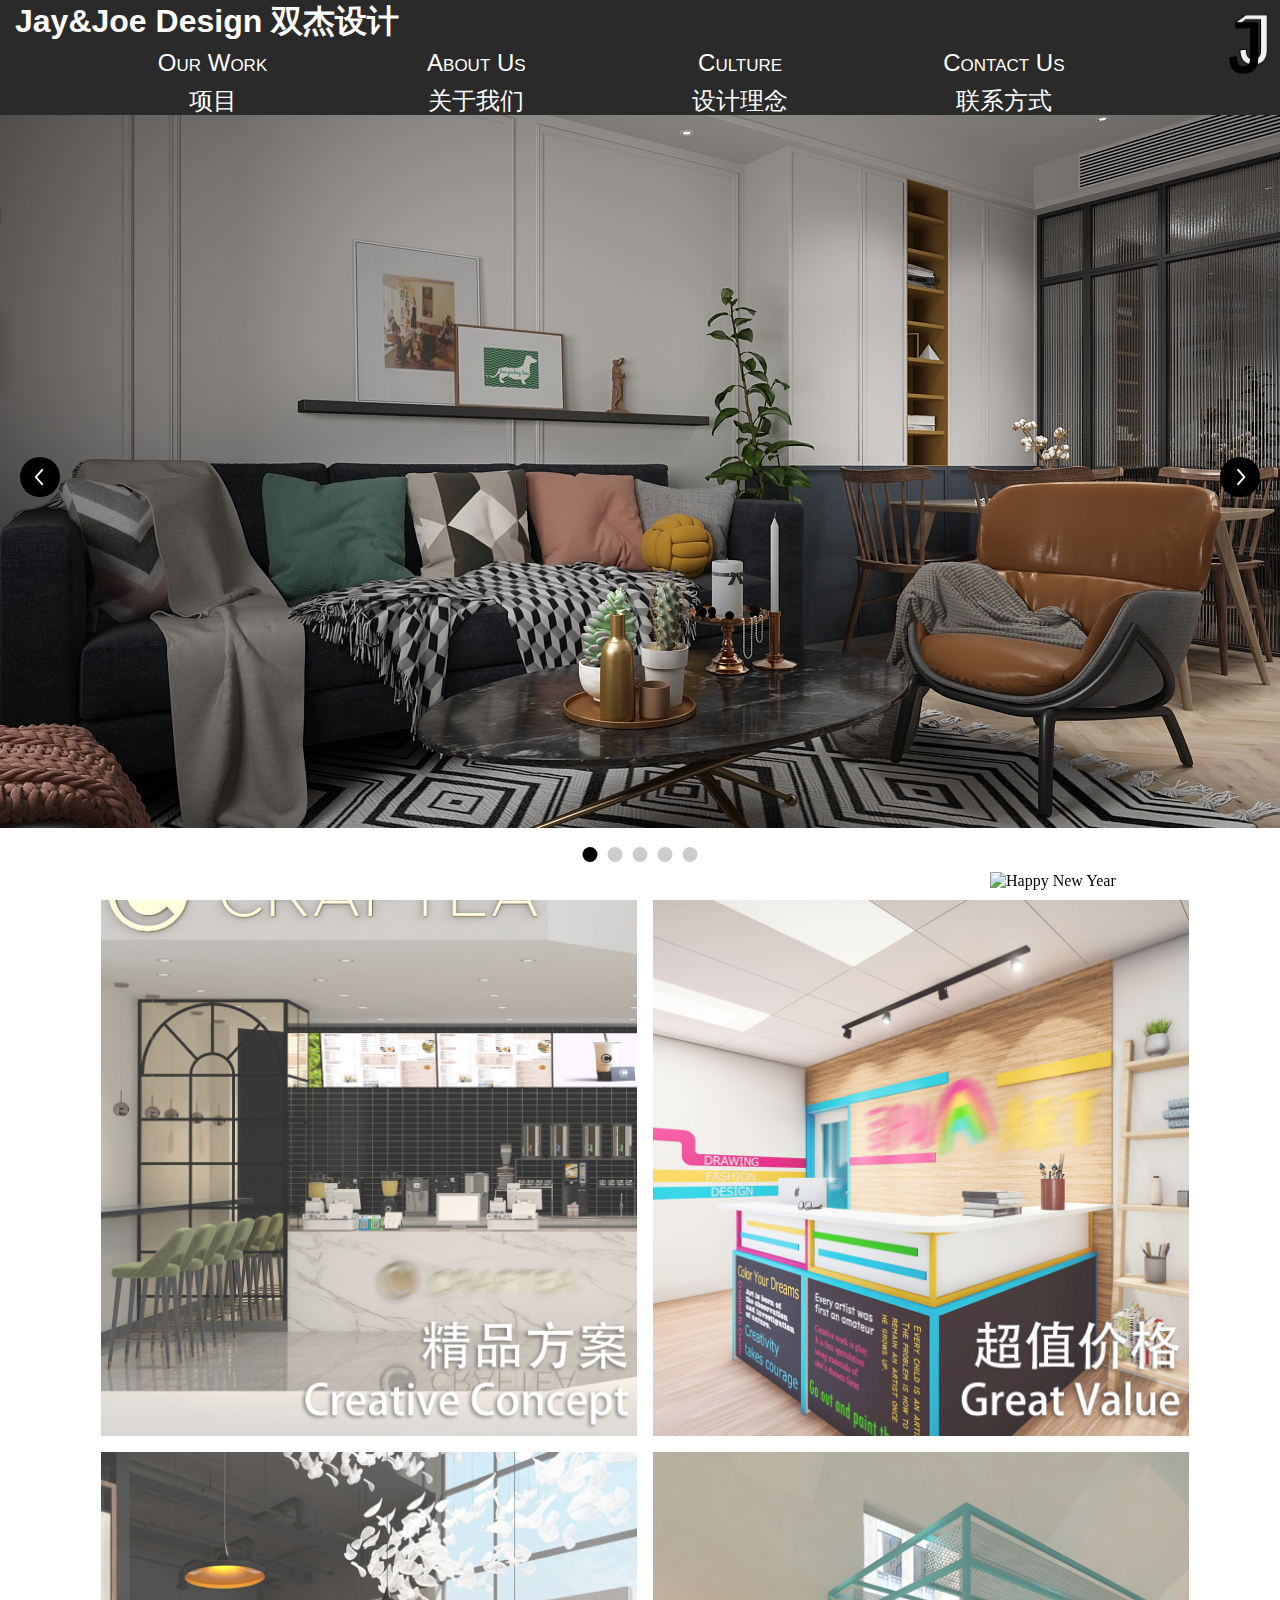
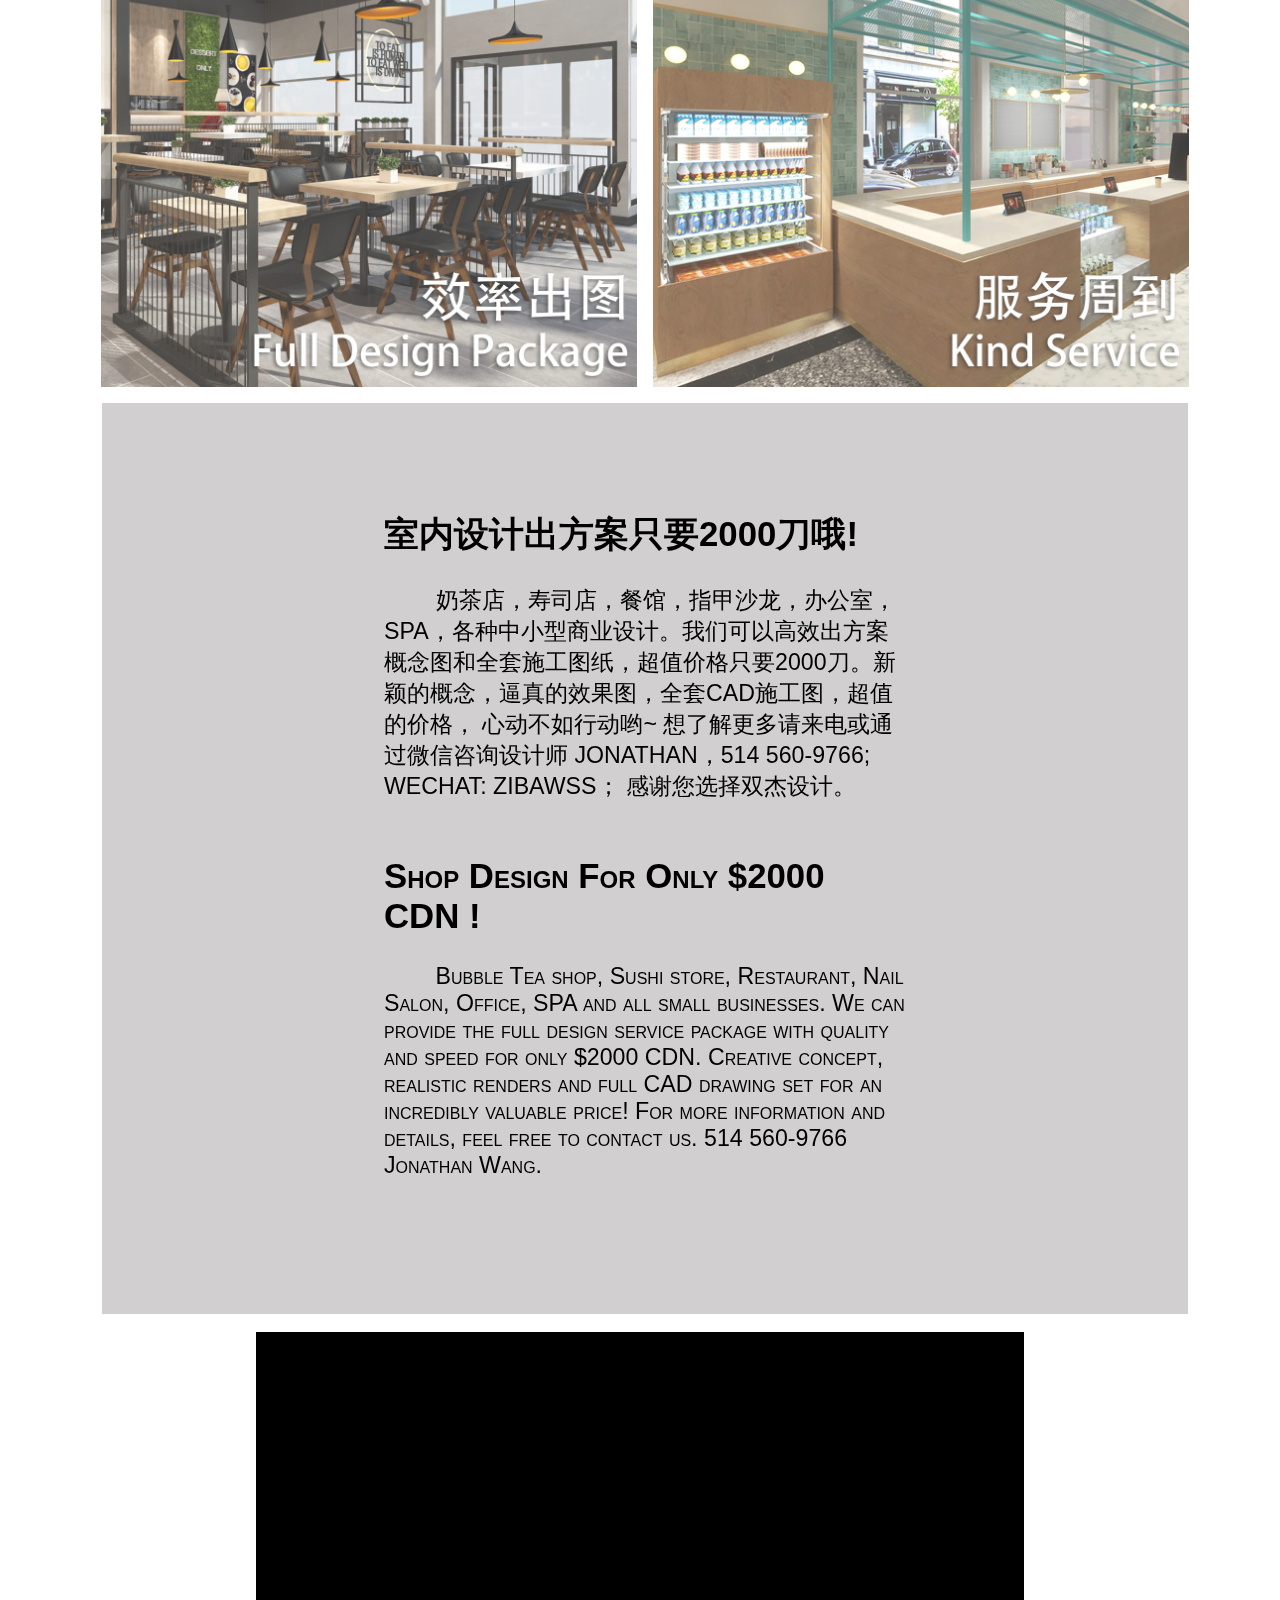
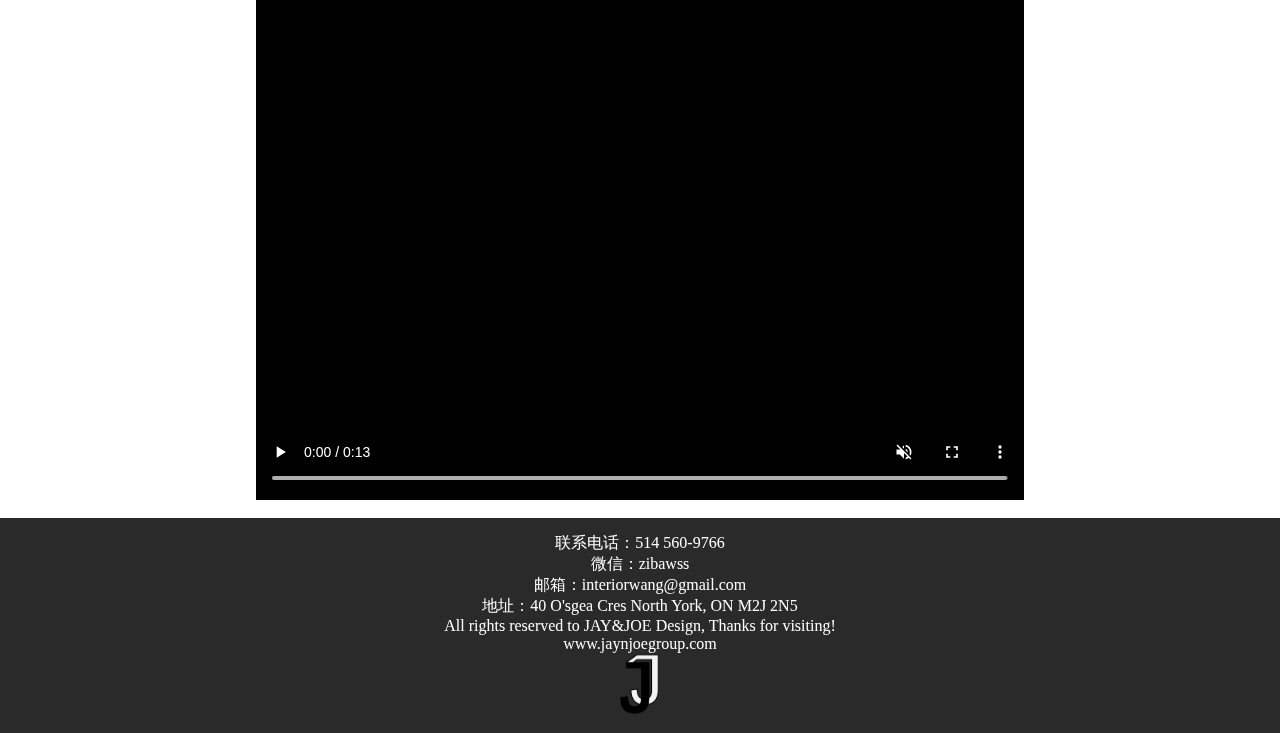
==== index.html @ b506381d "Update index.html" ====
<!DOCTYPE html>
<html lang="zh">
  <head>
       <meta charset="utf-8">
  <title>Jay&Joe Design</title>
  <link rel="icon" type="img/png" href="support/img/JJLogo.png">
  <link rel="stylesheet" href="support/css/jayjoestylesheet.css">
  <!-- Jonathan New Year Style -->
  <style>
    .absolute{
      position: fixed;
      bottom: 2px;
      right: 2px;
      width: 100px;
      z-index: +1;
      
    }
    @media only screen and (min-width: 760px) {
        .absolute{
        position: fixed;
        bottom: 5px;
        right: 5px;
        width: 160px;
        z-index: +1;
      }
    }
    @media only screen and (min-width: 1000px) {
        .absolute{
        position: fixed;
        bottom: 10px;
        right: 10px;
        width: 280px;
        z-index: +1;
      }
    }
    </style>
  </head>
	<body>
			<header>  
					<figure>
							<img src = "support/img/JJLogo.png"  id="logo" width = "40px" alt = "Jay&Joe Logo">
						  </figure>
				<h1>Jay&Joe Design 双杰设计</h1>
				<nav>
						<ul>
								<li><a href="ourwork.html" target="_blank">Our Work<br/>项目</a>
									<ul>
									<li><a href="ourwork.html" target="_blank">项目展示</a></li>
									<li><a href="360Display.html" target="_blank">360展示</a></li>
							   </ul>
							   </li>
						  <li><a href="aboutus.html" >About Us<br/>关于我们</a></li>
						  <li><a href="culture.html">Culture<br/>设计理念</a></li>
						  <li><a href="contactus.html">Contact Us<br/>联系方式</a></li>
						</ul>
					  </nav>
				</header>
        </br>
            <!-- Happy New Year -->
    <img src = "support/img/HappyNewYear.gif" class="absolute " alt = "Happy New Year">  
        <div class="gap">
        </br></br></br>
    </div>
		<div class="pb-carouselWarp demo1">
		</br></br>
			<ul class="pb-carousel">
				<li class="pb-this"><img src="support/img/1.jpg" height= 1080px alt="" /></li>
				<li><img src="support/img/2.jpg" height= 1080px alt=""/></li>
				<li><img src="support/img/3.jpg" height= 1080px alt=""/></li>
				<li><img src="support/img/4.jpg" height= 1080px alt=""/></li>
				<li><img src="support/img/5.jpg" height= 1080px alt=""/></li>
				<li><img src="support/img/6.jpg" height= 1080px alt=""/></li>
			</ul>
			<ul class="pb-carousel-ind">
				<li class="pb-this"></li>
				<li></li>
				<li></li>
				<li></li>
				<li></li>
			</ul>
			<button class="pb-arrow pb-arrow-prev"></button>
			<button class="pb-arrow pb-arrow-next" id="aa"></button>
		</div>

	<script src="support/js/jquery.min.js" type="text/javascript" charset="utf-8"></script>
	<script src="support/js/carousel.min.js" type="text/javascript" charset="utf-8"></script>
	<script type="text/javascript">
		carousel(
			$('.demo1'),	//必选， 要轮播模块(id/class/tagname均可)，必须为jQuery元素
			{
				type: 'leftright',	//可选，默认左右(leftright) - 'leftright' / 'updown' / 'fade' (左右/上下/渐隐渐现)
				arrowtype: 'move',	//可选，默认一直显示 - 'move' / 'none'	(鼠标移上显示 / 不显示 )
				autoplay: true,	//可选，默认true - true / false (开启轮播/关闭轮播)
				time:3000	//可选，默认3000
			}
		);

	</script>
 <section class="category0">
		</br>
            <a href="ourwork.html" target="_blank">
               <img class= "xc" src="support/img/15.jpg" width= "100%" alt="精品家装">
                        </a>
            <a href="ourwork.html#res2" target="_blank">
                <img class= "xc" src="support/img/16.jpg" width= "100%" alt="良心质量">
                        </a>
            <a href="ourwork.html#com" target="_blank">
                <img class= "xc" src="support/img/17.jpg" width= "100%" alt="商业设计">
                        </a>
            <a href="ourwork.html#entertain" target="_blank">
                <img class= "xc" src="support/img/18.jpg" width= "100%" alt="娱乐设施">
						</a>
			</section>
	 <section class="category">
		</br>
            <a  href="ourwork.html" target="_blank">
               <img class= "xc" src="support/img/11.jpg" width= "50%" alt="精品家装">
                        </a>
            <a  href="ourwork.html#res2" target="_blank">
                <img class= "xc" src="support/img/12.jpg" width= "50%" alt="良心质量">
                        </a>
            <a  href="ourwork.html#com" target="_blank">
                <img class= "xc" src="support/img/14.jpg" width= "50%" alt="商业设计">
                        </a>
            <a  href="ourwork.html#entertain" target="_blank">
                <img class= "xc" src="support/img/13.jpg" width= "50%" alt="娱乐设施">
                        </a>
            </section>
            <section  class="mainCompany">
                </br></br></br></br>
                <h2 class="chin">室内设计出方案只要2000刀哦!</h2>
            <p class="chin"></br>&nbsp &nbsp &nbsp &nbsp 奶茶店，寿司店，餐馆，指甲沙龙，办公室，SPA，各种中小型商业设计。我们可以高效出方案概念图和全套施工图纸，超值价格只要2000刀。新颖的概念，逼真的效果图，全套CAD施工图，超值的价格，
                心动不如行动哟~ 想了解更多请来电或通过微信咨询设计师 JONATHAN，514 560-9766; WECHAT: ZIBAWSS； 感谢您选择双杰设计。
                </p>
            </br></br><h2 class="eng">Shop Design For Only $2000 CDN !</h2>
             <p class="eng"></br>&nbsp &nbsp &nbsp &nbsp          Bubble Tea shop, Sushi store, Restaurant, Nail Salon, Office, SPA and all small businesses. We can provide the full design service package with quality and speed for only $2000 CDN. Creative concept, realistic renders and full CAD drawing set for an incredibly valuable price! For more information and details, feel free to contact us. 514 560-9766 Jonathan Wang.
            </br></br></br></br></br> </p>
        </br>
            </section>
            <section>
                </br>
                    <video class= "vd" src="support/video/jj.mp4" width= "100%" controls loop autoplay muted id：video>
                        
                    </video>
                    <br>
                </section>
        </section>
        <!--<aside class="pub">
                <img src="support/img/067.jpg" width= "50%" alt="sexy">
            </aside>-->
        <footer>
            <p class="foot"> 联系电话：514 560-9766
                    <br>
                    微信：zibawss
                    <br>
                    邮箱：interiorwang@gmail.com
                    <br>
                    地址：40 O'sgea Cres North York, ON M2J 2N5
            </p >
                <p class="foot">All rights reserved to JAY&JOE Design, Thanks for visiting!</p>
		<p class="foot">www.jaynjoegroup.com</p>
                <img src = "support/img/JJLogo.png" width = "40px" alt = "Jay&Joe Logo">
            </footer>
</html>

    <link rel="stylesheet" href="support/css/jayjoestylesheet.css">
---- support/css/jayjoestylesheet.css ----
/* 
 body{
    margin: 4%;
}
header{
  /* background: #00ff00 url("imgs/oceans.jpg") no-repeat fixed center; 
  background: #00b7ea;
  text-align: center;
  padding: 15px;
}
section{
  width: 30%;
  display: inline-block;
  float: left;
  margin-right: 2%
}
footer{
  clear:both;
}
img{
  width:75px;
}
body{
  margin: 4%;
    background: #FFFF00;
    background: url('../support/img/4.png');
  background-position: center center;
  background-size: 100% 100%;
}
.dx{
    overflow-y: hidden;
    white-space: nowrap;
    }
.xc{
    display:inline-block;
    margin-right: 0%
    }
  .vd {
    padding: 15px;
     display：center；
  }
    background: url('../img/triangleSmall.jpg') fixed;
*/
* {
  margin: 0;
  padding: 0;
  list-style: none;
  outline: none;
}
html,body{
    height: 100%;
    background-color:#rgb(240, 240, 240)
}
.gap{
  display:block;
 }
header{
  background: #2b2a2a00;
  width:30%;
  height: 8.5vh;
  position: fixed;
  margin-left:90%;
  z-index:100;
  			transition-duration: .5s;
  			transition-timing-function: linear;

  			/*transition: .5s linear .5s; */
}
@media only screen and (max-width: 1200px) {
  .gap{
    display:none;
   }
  header:hover{
    background: #2b2a2a85;
    height: 100vh;
    margin-left:70%;
  }
  }

h1{
  display:none;
}
#logo{
  position: fixed;
  display:block;
  margin-top:1%;
  margin-left:0.5%;
}
nav{
  font-variant: small-caps;
  font-family: "Trebuchet MS", Helvetica, sans-serif;
  font-size: 150%;
  }
  nav ul {
  list-style: none;
  text-align: center;
  padding: 0;
  margin: 0;
  margin-top:50%;
  margin-bottom:15%;
  }
  
  nav li {
    display: block;
  }
nav a {
  text-decoration: none;
  color: #fff;
  display: block;
  padding-left: 8px;
  transition: .5s background-color, color;
  }
  
  nav a:hover {
  background-color: #ffffff;
  color:#000000;
  }
  
  nav a.active {
  background-color: #aaa;
  color: #444;
  cursor: default;
  }
@media only screen and (min-width: 1200px) {
  header{
    background: #2b2a2a;
    width:100%;
    height: 10vh;
    margin-left:0;
    position: fixed;
    text-align: center;
    padding: 0px 15px 6px 15px;
    z-index:100;
    transition-duration: 0s;
  }
  h1{
    display: block;
    text-align: left;
    color:#ffffff;
    font-family: "Trebuchet MS", Helvetica, sans-serif;
  }
  #logo{
    position: relative;
    float: right;
    position: fixed right;
    margin-top:1%;
    margin-right:2%;
  }
  nav{
    font-variant: small-caps;
    font-family: "Trebuchet MS", Helvetica, sans-serif;
    font-size: 150%;
    margin-left:-2%;
    }
    nav ul {
    list-style: none;
    background: #2b2a2a;
    text-align: center;
    padding: 0;
    margin: 0;
    margin-top:0%;
    margin-bottom:0%;
    }
    
    nav li {
      width: 20%;
      height: 38px;
      line-height: 38px;
      display: inline-block;
      margin-right: -4px;
    }
  
} 
/* Sub Menus */
nav li li {
  font-size: .7em;
  }
  
  nav > ul > li {
   text-align: center;
  }
  
  nav > ul > li > a {
    padding-left: 0;
  }
  
  /* Sub Menus */
  nav li ul {
    position: absolute;
    display: none;
    width: inherit;
  }
@media only screen and (min-width: 1200px) {
nav li:hover ul {
 display: block;
}
}
nav li ul li {
 display: block;
}
  /* Phone Screen Carousel Dimension */
.pb-carouselWarp {
    position: relative;
    width: 86%;
    height: 30%;
    overflow: hidden;
    margin-left: auto;
    margin-right: auto;
    background-color: rgb(80, 80, 80);
}
  /* Computer Screen Carousel Dimension */
@media only screen and (min-width: 1200px) {
  .pb-carouselWarp {
    width: 100%;
    height: 90%;
    background-color: rgb(255, 255, 255);
}
  }
.pb-carouselWarp .pb-carousel {
  position: relative;
  height: 100%;
}
  /* Phone Screen Carousel Dimension */
.pb-carouselWarp .pb-carousel li {
  display: none;
  position: absolute;
  width: 100%;
  height: 100%;
  top: 0;
  left: 0;
}
  /* Computer Screen Carousel Dimension */
@media only screen and (min-width: 1200px) {
  .pb-carouselWarp .pb-carousel li {
  width: 100%;
  height: 100%;
}
}
.pb-carouselWarp .pb-carousel li img {
  width: 100%;
  height: auto;
  vertical-align: middle;
}
@media only screen and (min-width: 1200px) {
  .pb-carouselWarp .pb-carousel li img {
    width: 100%;
    height: auto;
    vertical-align: middle;
  }
}
.pb-carouselWarp .pb-carousel .pb-this {
  display: block;
  left: 0;
}
.pb-carouselWarp .pb-carousel-ind {
  position: absolute;
  bottom: 20px;
  left: 50%;
  transform: translateX(-50%);
}
.pb-carouselWarp .pb-carousel-ind li {
  float: left;
  width: 15px;
  height: 15px;
  border-radius: 50%;
  background-color: #ccc;
  margin: 0 5px;
  cursor: pointer;
}
.pb-carouselWarp .pb-carousel-ind .pb-this {
  background-color: #000;
}
.pb-carouselWarp .pb-arrow {
  position: absolute;
  top: 50%;
  margin-top: -20px;
  width: 40px;
  height: 40px;
  border-radius: 50%;
  background: #000;
  cursor: pointer;
  border: none;
}
.pb-carouselWarp .pb-arrow-prev {
  left: 20px;
  background: #000000 url(../img/arrow-left.png) no-repeat center;
}
.pb-carouselWarp .pb-arrow-next {
  right: 20px;
  background: #000000 url(../img/arrow-right.png) no-repeat center;
}
.pb-carouselWarp[type='updown'] .pb-carousel-ind {
  position: absolute;
  width: 15px;
  top: 50%;
  left: auto;
  bottom: auto;
  right: 20px;
  transform: translateY(-50%);
}
.pb-carouselWarp[type='updown'] .pb-carousel-ind li {
  float: none;
  width: 15px;
  height: 15px;
  border-radius: 50%;
  background-color: #ccc;
  margin: 5px 0;
}
.pb-carouselWarp[type='updown'] .pb-carousel-ind .pb-this {
  background-color: #000;
}
.pb-carouselWarp[type='updown'] .pb-arrow {
  position: absolute;
  left: 50%;
  top: 0;
  margin-left: -20px;
  margin-top: 0;
  width: 40px;
  height: 40px;
  border-radius: 50%;
  color: #fff;
  text-align: center;
  line-height: 40px;
  cursor: pointer;
}
.pb-carouselWarp[type='updown'] .pb-arrow-prev {
  top: 20px;
  background: #000000 url(../img/arrow-top.png) no-repeat center;
}
.pb-carouselWarp[type='updown'] .pb-arrow-next {
  top: auto;
  bottom: 20px;
  background: #000000 url(../img/arrow-bottom.png) no-repeat center;
}
/* Sub Menus */
a:hover{
  opacity:1;
}
.current{
  color: #05eb9e;
}
/* 四方图块 */
section a{
  text-decoration:none;
  opacity:0.8;
  transition: .5s;
}
.xc{
  display: block;
  padding-bottom: 2%;
}
.category0{
  margin-left: auto;
  margin-right: auto;
  width: 86%;
}
.category{
  display:none;
}

@media only screen and (min-width: 1200px) {
  .category0{
  display:none;
  }
  .category{
    display: inline-block;
    margin-left: 7%;
    margin-right: auto;
  }
  .xc{
    display: inline-block;
    margin-left: auto;
    margin-right: auto;
    width: 45%;
    padding-left: 1%;
    padding-bottom: 1%;
  }
}

@media only screen and (min-width: 1600px) {
  .category0{
    display:none;
    }
    .category{
      display: inline-block;
      margin-left: 7%;
      margin-right: auto;
    }
    .xc{
      display: inline-block;
      margin-left: auto;
      margin-right: auto;
      width: 22%;
      padding-left: 1%;
      padding-bottom: 1%;
    }
  }

.vd{
  display: block;
  margin-left: auto;
  margin-right: auto;
  width: 86%;
}
.chin{
  font-family: 
  "Microsoft YaHei", "微软雅黑",
  sans-serif;
}
.eng{
  font-family: "Trebuchet MS", Helvetica, sans-serif;
}
.mainCompany{ 
  background: #d1cfcf;
  color: rgb(0, 0, 0);
	font-variant: small-caps;
  font-size: 145%;
  padding-left:2%;
  padding-right:2%;
  margin-left: 7%;
  margin-right: 7%;

}

footer{
  background: #2b2a2a;
  text-align: center;
  padding:15px;
}
.foot{
  color:#ffffff;
}

.contact{
  background: #ffffff;
  color: rgb(98, 107, 105);
  font-family: "Trebuchet MS", Helvetica, sans-serif;
  padding-left:5%;
  margin-left: 20%;
  margin-right: 20%;
}
.cti{
  margin-left: 40%;
  margin-right: 40%;
}

.image{
   display:block;
   margin-left: 45%;
   margin-right:45%;
}
.description {
  background: #ffffff;
  font-family: "Trebuchet MS", Helvetica, sans-serif;
padding-left: 4%;
padding-right: 4%;
padding-top: 2%;
padding-bottom: 2%;
color: rgb(98, 107, 105);
}
.descriptionchin {
  background: #ffffff;
  font-family: 
  "Microsoft YaHei", "微软雅黑",
  sans-serif;
  font-size: 115%;
padding-left: 20px;
padding-right: 20px;
color: rgb(98, 107, 105);
}
#wufoo{
  margin-left: auto;
  margin-right: auto;
  width:100%
}
iframe{
  margin-left: auto;
  margin-right: auto;
  width:100%
}
.projectpics{
  display: block;
  margin-left: 2%;
  margin-right: 2%;
  width: 96%;
}
.prchin{
  font-family: 
  "Microsoft YaHei", "微软雅黑",
  sans-serif;
  background:  #7c7b7b;
  color:#ffffff;
  font-size: 145%;
  margin-left: 2%;
  margin-right: 2%;
  text-align: center;

}
/* Media query */
@media only screen and (min-width: 1200px) {
  .mainCompany{ 

    padding-left:22%;
    padding-right:22%;
    margin-left: 8%;
    margin-right: 7.2%;
  
  }
  .image{
    display:inline-block;
    margin-left: 0%;
    margin-right:0%;
  }
  .vd{
    width: 60%;
  }
  .description {
  max-width: 705px;
  }
  .descriptionchin {
  max-width: 705px;
  }
  .app {
  
    align-items: start;
    display: -webkit-flex;
    display: flex;
    padding-left:5%;
    margin-left: 20%;
    margin-right: 20%;
  }
  #wufoo{
    margin-left: 0%;
    margin-right: 25%;
    width:75%
  }
  iframe{
    margin-left: 15%;
    margin-right: 15%;
    width:70%;

  }
  .projectpics{
    display: block;
    margin-left: auto;
    margin-right: auto;
    width: 70%;
  }
  .prchin{
    font-family: 
    "Microsoft YaHei", "微软雅黑",
    sans-serif;
    background:  #7c7b7b;
    color:#ffffff;
    font-size: 145%;
    margin-left: 15%;
    margin-right: 15%;
    text-align: center;
  
  }

 }
---- support/css/jayjoestylesheet.css ----
/* 
 body{
    margin: 4%;
}
header{
  /* background: #00ff00 url("imgs/oceans.jpg") no-repeat fixed center; 
  background: #00b7ea;
  text-align: center;
  padding: 15px;
}
section{
  width: 30%;
  display: inline-block;
  float: left;
  margin-right: 2%
}
footer{
  clear:both;
}
img{
  width:75px;
}
body{
  margin: 4%;
    background: #FFFF00;
    background: url('../support/img/4.png');
  background-position: center center;
  background-size: 100% 100%;
}
.dx{
    overflow-y: hidden;
    white-space: nowrap;
    }
.xc{
    display:inline-block;
    margin-right: 0%
    }
  .vd {
    padding: 15px;
     display：center；
  }
    background: url('../img/triangleSmall.jpg') fixed;
*/
* {
  margin: 0;
  padding: 0;
  list-style: none;
  outline: none;
}
html,body{
    height: 100%;
    background-color:#rgb(240, 240, 240)
}
.gap{
  display:block;
 }
header{
  background: #2b2a2a00;
  width:30%;
  height: 8.5vh;
  position: fixed;
  margin-left:90%;
  z-index:100;
  			transition-duration: .5s;
  			transition-timing-function: linear;

  			/*transition: .5s linear .5s; */
}
@media only screen and (max-width: 1200px) {
  .gap{
    display:none;
   }
  header:hover{
    background: #2b2a2a85;
    height: 100vh;
    margin-left:70%;
  }
  }

h1{
  display:none;
}
#logo{
  position: fixed;
  display:block;
  margin-top:1%;
  margin-left:0.5%;
}
nav{
  font-variant: small-caps;
  font-family: "Trebuchet MS", Helvetica, sans-serif;
  font-size: 150%;
  }
  nav ul {
  list-style: none;
  text-align: center;
  padding: 0;
  margin: 0;
  margin-top:50%;
  margin-bottom:15%;
  }
  
  nav li {
    display: block;
  }
nav a {
  text-decoration: none;
  color: #fff;
  display: block;
  padding-left: 8px;
  transition: .5s background-color, color;
  }
  
  nav a:hover {
  background-color: #ffffff;
  color:#000000;
  }
  
  nav a.active {
  background-color: #aaa;
  color: #444;
  cursor: default;
  }
@media only screen and (min-width: 1200px) {
  header{
    background: #2b2a2a;
    width:100%;
    height: 10vh;
    margin-left:0;
    position: fixed;
    text-align: center;
    padding: 0px 15px 6px 15px;
    z-index:100;
    transition-duration: 0s;
  }
  h1{
    display: block;
    text-align: left;
    color:#ffffff;
    font-family: "Trebuchet MS", Helvetica, sans-serif;
  }
  #logo{
    position: relative;
    float: right;
    position: fixed right;
    margin-top:1%;
    margin-right:2%;
  }
  nav{
    font-variant: small-caps;
    font-family: "Trebuchet MS", Helvetica, sans-serif;
    font-size: 150%;
    margin-left:-2%;
    }
    nav ul {
    list-style: none;
    background: #2b2a2a;
    text-align: center;
    padding: 0;
    margin: 0;
    margin-top:0%;
    margin-bottom:0%;
    }
    
    nav li {
      width: 20%;
      height: 38px;
      line-height: 38px;
      display: inline-block;
      margin-right: -4px;
    }
  
} 
/* Sub Menus */
nav li li {
  font-size: .7em;
  }
  
  nav > ul > li {
   text-align: center;
  }
  
  nav > ul > li > a {
    padding-left: 0;
  }
  
  /* Sub Menus */
  nav li ul {
    position: absolute;
    display: none;
    width: inherit;
  }
@media only screen and (min-width: 1200px) {
nav li:hover ul {
 display: block;
}
}
nav li ul li {
 display: block;
}
  /* Phone Screen Carousel Dimension */
.pb-carouselWarp {
    position: relative;
    width: 86%;
    height: 30%;
    overflow: hidden;
    margin-left: auto;
    margin-right: auto;
    background-color: rgb(80, 80, 80);
}
  /* Computer Screen Carousel Dimension */
@media only screen and (min-width: 1200px) {
  .pb-carouselWarp {
    width: 100%;
    height: 90%;
    background-color: rgb(255, 255, 255);
}
  }
.pb-carouselWarp .pb-carousel {
  position: relative;
  height: 100%;
}
  /* Phone Screen Carousel Dimension */
.pb-carouselWarp .pb-carousel li {
  display: none;
  position: absolute;
  width: 100%;
  height: 100%;
  top: 0;
  left: 0;
}
  /* Computer Screen Carousel Dimension */
@media only screen and (min-width: 1200px) {
  .pb-carouselWarp .pb-carousel li {
  width: 100%;
  height: 100%;
}
}
.pb-carouselWarp .pb-carousel li img {
  width: 100%;
  height: auto;
  vertical-align: middle;
}
@media only screen and (min-width: 1200px) {
  .pb-carouselWarp .pb-carousel li img {
    width: 100%;
    height: auto;
    vertical-align: middle;
  }
}
.pb-carouselWarp .pb-carousel .pb-this {
  display: block;
  left: 0;
}
.pb-carouselWarp .pb-carousel-ind {
  position: absolute;
  bottom: 20px;
  left: 50%;
  transform: translateX(-50%);
}
.pb-carouselWarp .pb-carousel-ind li {
  float: left;
  width: 15px;
  height: 15px;
  border-radius: 50%;
  background-color: #ccc;
  margin: 0 5px;
  cursor: pointer;
}
.pb-carouselWarp .pb-carousel-ind .pb-this {
  background-color: #000;
}
.pb-carouselWarp .pb-arrow {
  position: absolute;
  top: 50%;
  margin-top: -20px;
  width: 40px;
  height: 40px;
  border-radius: 50%;
  background: #000;
  cursor: pointer;
  border: none;
}
.pb-carouselWarp .pb-arrow-prev {
  left: 20px;
  background: #000000 url(../img/arrow-left.png) no-repeat center;
}
.pb-carouselWarp .pb-arrow-next {
  right: 20px;
  background: #000000 url(../img/arrow-right.png) no-repeat center;
}
.pb-carouselWarp[type='updown'] .pb-carousel-ind {
  position: absolute;
  width: 15px;
  top: 50%;
  left: auto;
  bottom: auto;
  right: 20px;
  transform: translateY(-50%);
}
.pb-carouselWarp[type='updown'] .pb-carousel-ind li {
  float: none;
  width: 15px;
  height: 15px;
  border-radius: 50%;
  background-color: #ccc;
  margin: 5px 0;
}
.pb-carouselWarp[type='updown'] .pb-carousel-ind .pb-this {
  background-color: #000;
}
.pb-carouselWarp[type='updown'] .pb-arrow {
  position: absolute;
  left: 50%;
  top: 0;
  margin-left: -20px;
  margin-top: 0;
  width: 40px;
  height: 40px;
  border-radius: 50%;
  color: #fff;
  text-align: center;
  line-height: 40px;
  cursor: pointer;
}
.pb-carouselWarp[type='updown'] .pb-arrow-prev {
  top: 20px;
  background: #000000 url(../img/arrow-top.png) no-repeat center;
}
.pb-carouselWarp[type='updown'] .pb-arrow-next {
  top: auto;
  bottom: 20px;
  background: #000000 url(../img/arrow-bottom.png) no-repeat center;
}
/* Sub Menus */
a:hover{
  opacity:1;
}
.current{
  color: #05eb9e;
}
/* 四方图块 */
section a{
  text-decoration:none;
  opacity:0.8;
  transition: .5s;
}
.xc{
  display: block;
  padding-bottom: 2%;
}
.category0{
  margin-left: auto;
  margin-right: auto;
  width: 86%;
}
.category{
  display:none;
}

@media only screen and (min-width: 1200px) {
  .category0{
  display:none;
  }
  .category{
    display: inline-block;
    margin-left: 7%;
    margin-right: auto;
  }
  .xc{
    display: inline-block;
    margin-left: auto;
    margin-right: auto;
    width: 45%;
    padding-left: 1%;
    padding-bottom: 1%;
  }
}

@media only screen and (min-width: 1600px) {
  .category0{
    display:none;
    }
    .category{
      display: inline-block;
      margin-left: 7%;
      margin-right: auto;
    }
    .xc{
      display: inline-block;
      margin-left: auto;
      margin-right: auto;
      width: 22%;
      padding-left: 1%;
      padding-bottom: 1%;
    }
  }

.vd{
  display: block;
  margin-left: auto;
  margin-right: auto;
  width: 86%;
}
.chin{
  font-family: 
  "Microsoft YaHei", "微软雅黑",
  sans-serif;
}
.eng{
  font-family: "Trebuchet MS", Helvetica, sans-serif;
}
.mainCompany{ 
  background: #d1cfcf;
  color: rgb(0, 0, 0);
	font-variant: small-caps;
  font-size: 145%;
  padding-left:2%;
  padding-right:2%;
  margin-left: 7%;
  margin-right: 7%;

}

footer{
  background: #2b2a2a;
  text-align: center;
  padding:15px;
}
.foot{
  color:#ffffff;
}

.contact{
  background: #ffffff;
  color: rgb(98, 107, 105);
  font-family: "Trebuchet MS", Helvetica, sans-serif;
  padding-left:5%;
  margin-left: 20%;
  margin-right: 20%;
}
.cti{
  margin-left: 40%;
  margin-right: 40%;
}

.image{
   display:block;
   margin-left: 45%;
   margin-right:45%;
}
.description {
  background: #ffffff;
  font-family: "Trebuchet MS", Helvetica, sans-serif;
padding-left: 4%;
padding-right: 4%;
padding-top: 2%;
padding-bottom: 2%;
color: rgb(98, 107, 105);
}
.descriptionchin {
  background: #ffffff;
  font-family: 
  "Microsoft YaHei", "微软雅黑",
  sans-serif;
  font-size: 115%;
padding-left: 20px;
padding-right: 20px;
color: rgb(98, 107, 105);
}
#wufoo{
  margin-left: auto;
  margin-right: auto;
  width:100%
}
iframe{
  margin-left: auto;
  margin-right: auto;
  width:100%
}
.projectpics{
  display: block;
  margin-left: 2%;
  margin-right: 2%;
  width: 96%;
}
.prchin{
  font-family: 
  "Microsoft YaHei", "微软雅黑",
  sans-serif;
  background:  #7c7b7b;
  color:#ffffff;
  font-size: 145%;
  margin-left: 2%;
  margin-right: 2%;
  text-align: center;

}
/* Media query */
@media only screen and (min-width: 1200px) {
  .mainCompany{ 

    padding-left:22%;
    padding-right:22%;
    margin-left: 8%;
    margin-right: 7.2%;
  
  }
  .image{
    display:inline-block;
    margin-left: 0%;
    margin-right:0%;
  }
  .vd{
    width: 60%;
  }
  .description {
  max-width: 705px;
  }
  .descriptionchin {
  max-width: 705px;
  }
  .app {
  
    align-items: start;
    display: -webkit-flex;
    display: flex;
    padding-left:5%;
    margin-left: 20%;
    margin-right: 20%;
  }
  #wufoo{
    margin-left: 0%;
    margin-right: 25%;
    width:75%
  }
  iframe{
    margin-left: 15%;
    margin-right: 15%;
    width:70%;

  }
  .projectpics{
    display: block;
    margin-left: auto;
    margin-right: auto;
    width: 70%;
  }
  .prchin{
    font-family: 
    "Microsoft YaHei", "微软雅黑",
    sans-serif;
    background:  #7c7b7b;
    color:#ffffff;
    font-size: 145%;
    margin-left: 15%;
    margin-right: 15%;
    text-align: center;
  
  }

 }
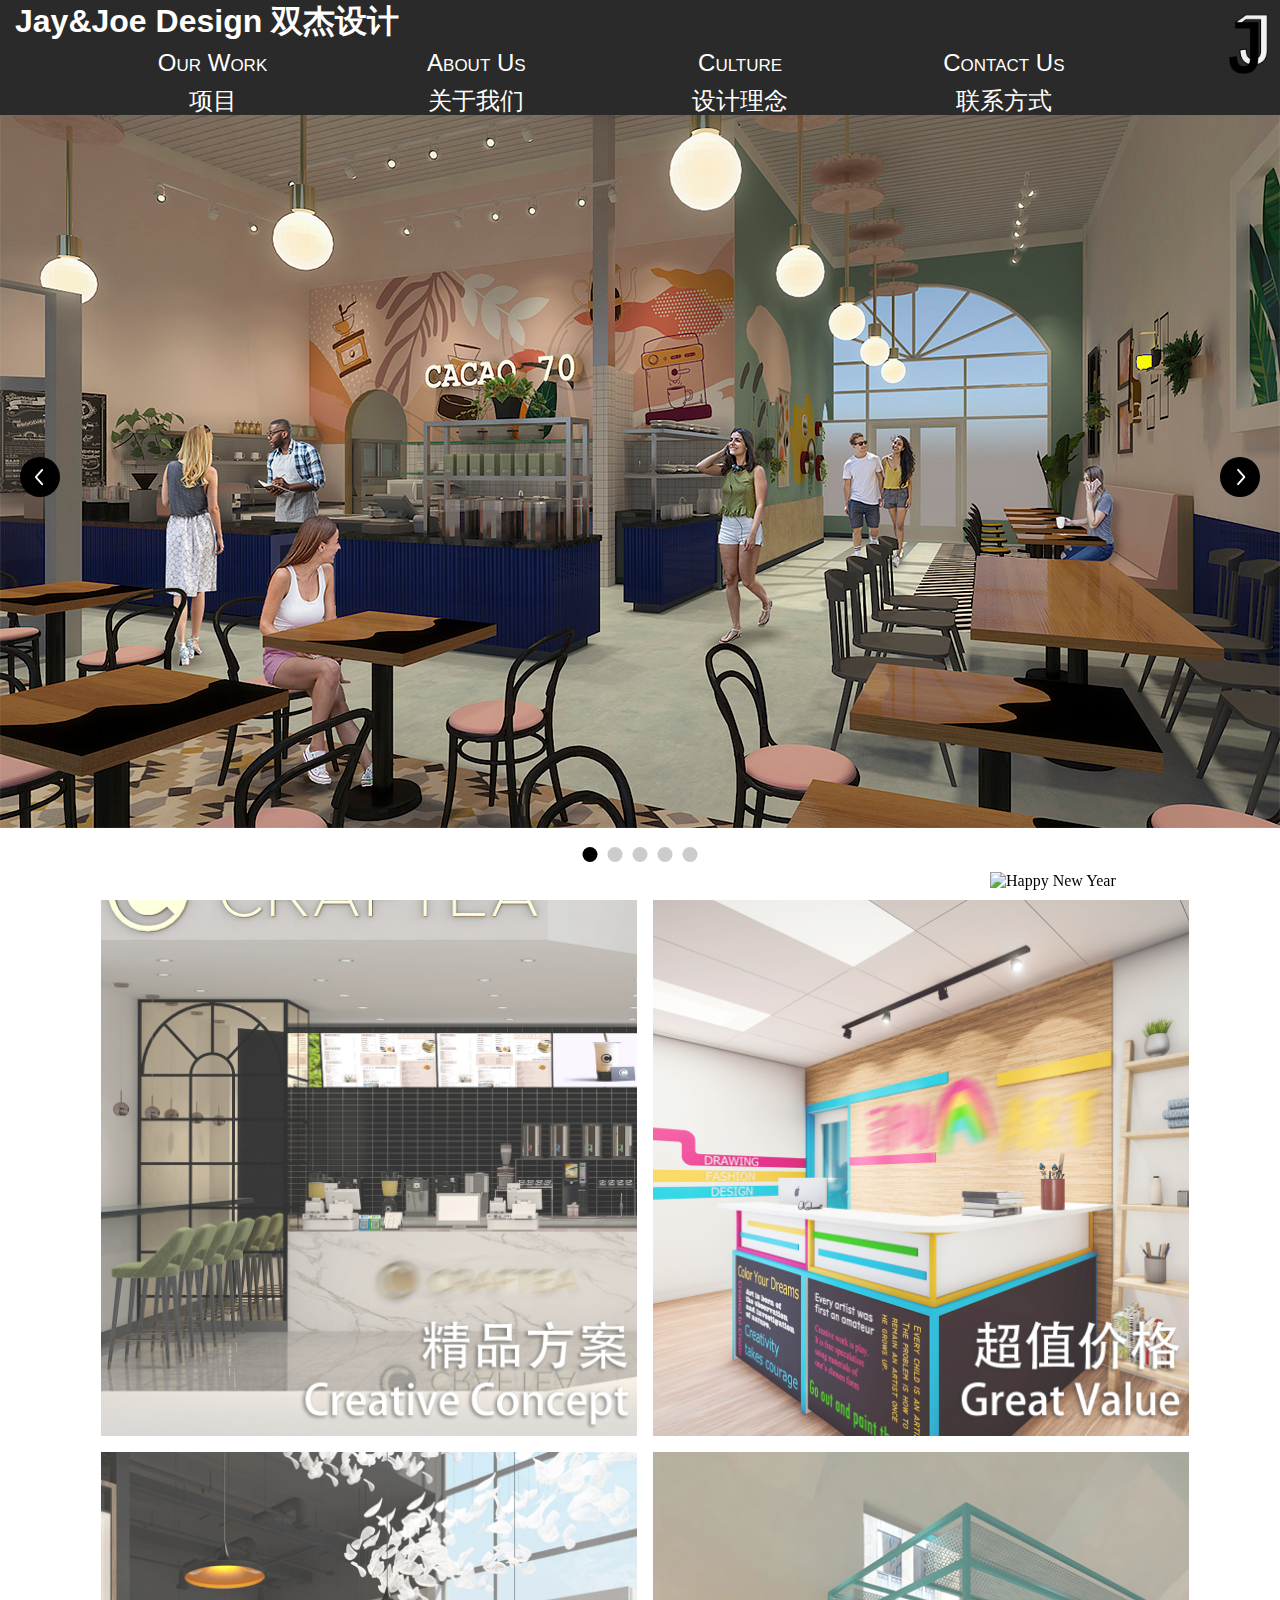
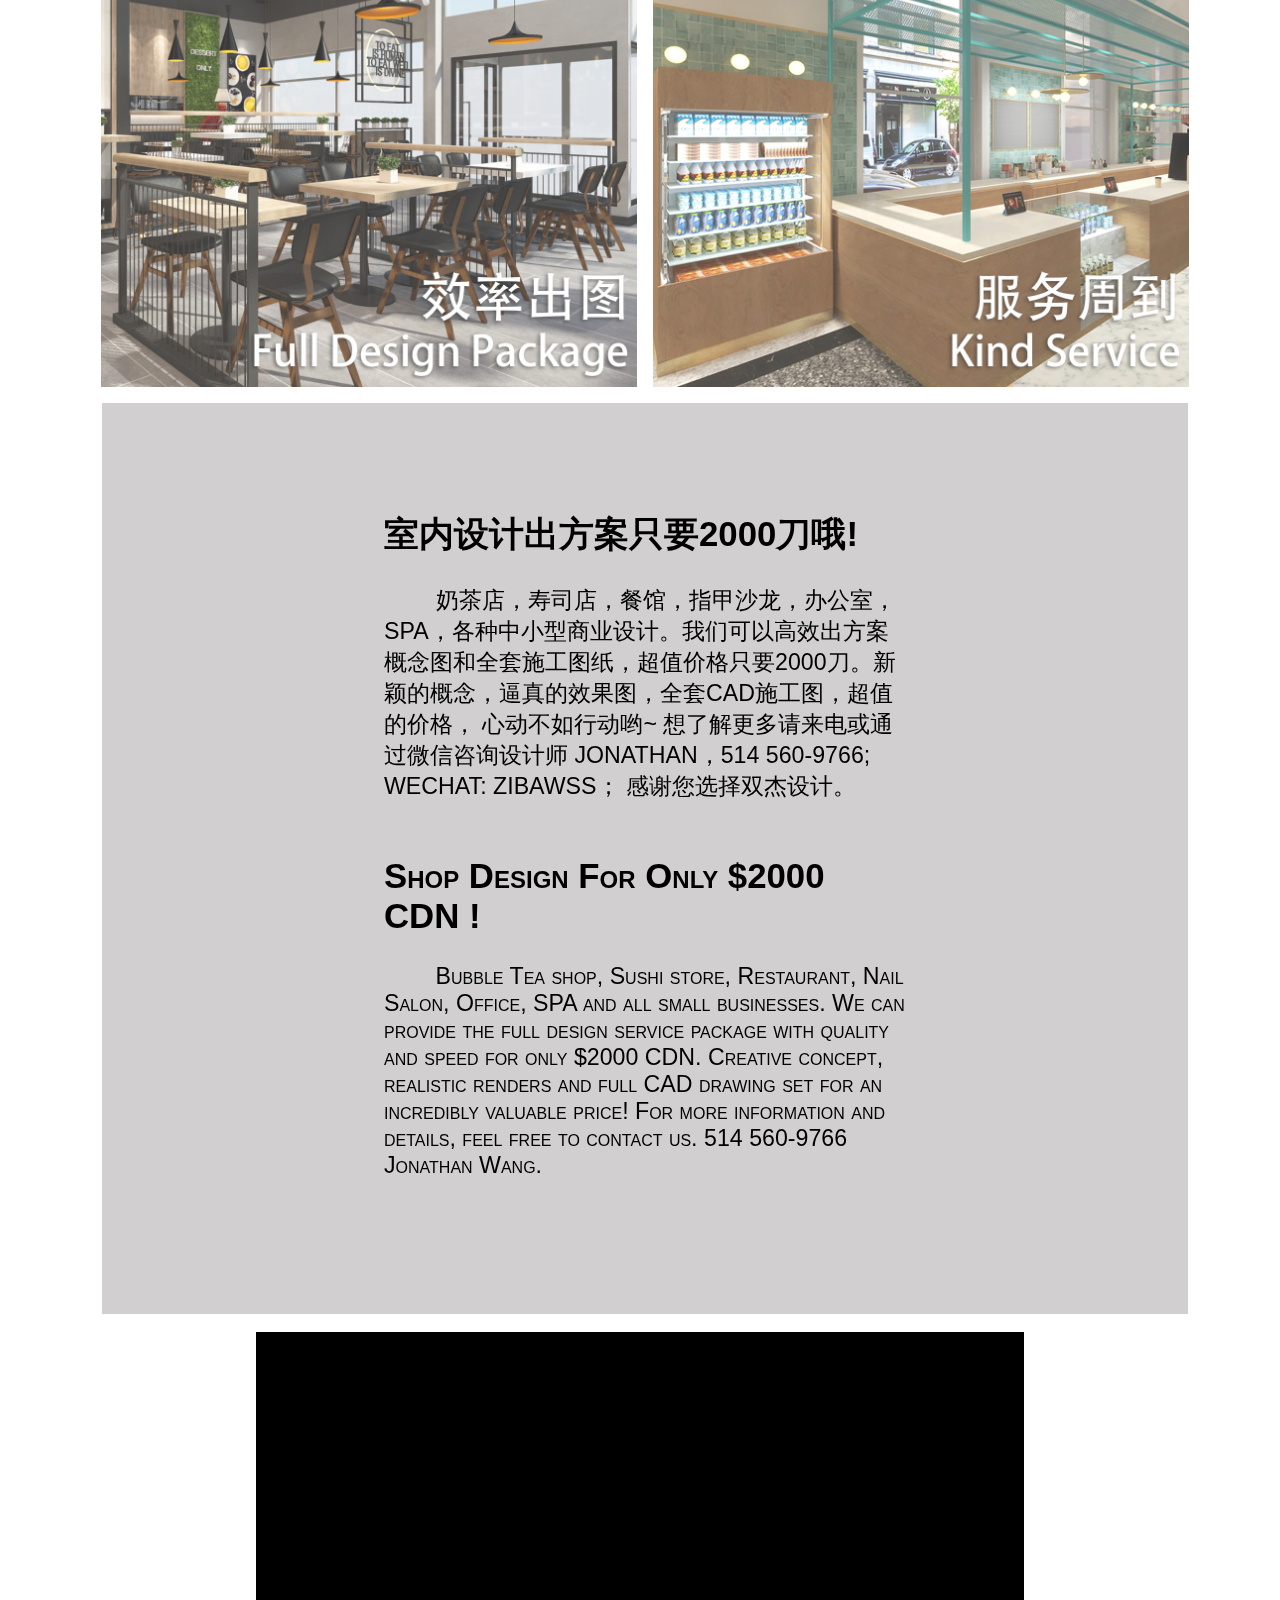
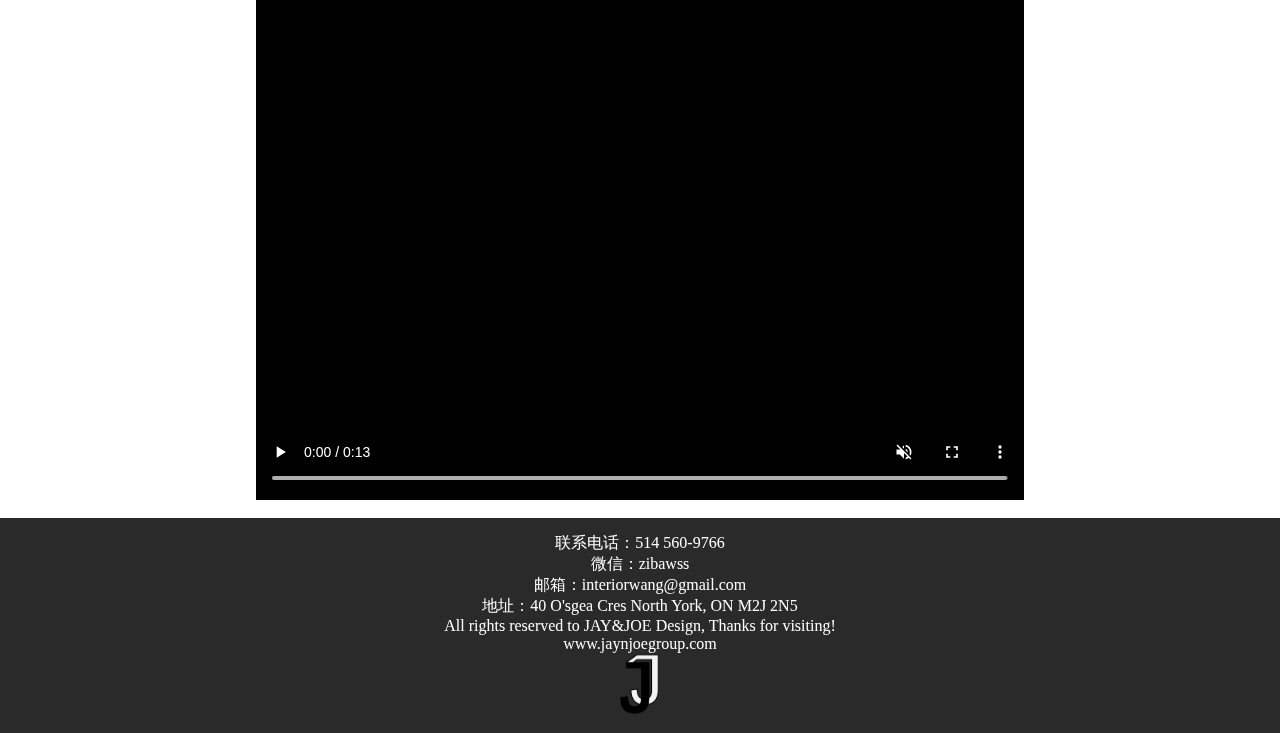
==== commit 385c94be: "Update index.html" ====
--- a/index.html
+++ b/index.html
@@ -65,11 +65,13 @@
 		</br></br>
 			<ul class="pb-carousel">
 				<li class="pb-this"><img src="support/img/1.jpg" height= 1080px alt="" /></li>
+				<li><img src="support/img/award.jpg" height= 1080px alt=""/></li>
 				<li><img src="support/img/2.jpg" height= 1080px alt=""/></li>
 				<li><img src="support/img/3.jpg" height= 1080px alt=""/></li>
 				<li><img src="support/img/4.jpg" height= 1080px alt=""/></li>
 				<li><img src="support/img/5.jpg" height= 1080px alt=""/></li>
 				<li><img src="support/img/6.jpg" height= 1080px alt=""/></li>
+				<li><img src="support/img/7.jpg" height= 1080px alt=""/></li>
 			</ul>
 			<ul class="pb-carousel-ind">
 				<li class="pb-this"></li>
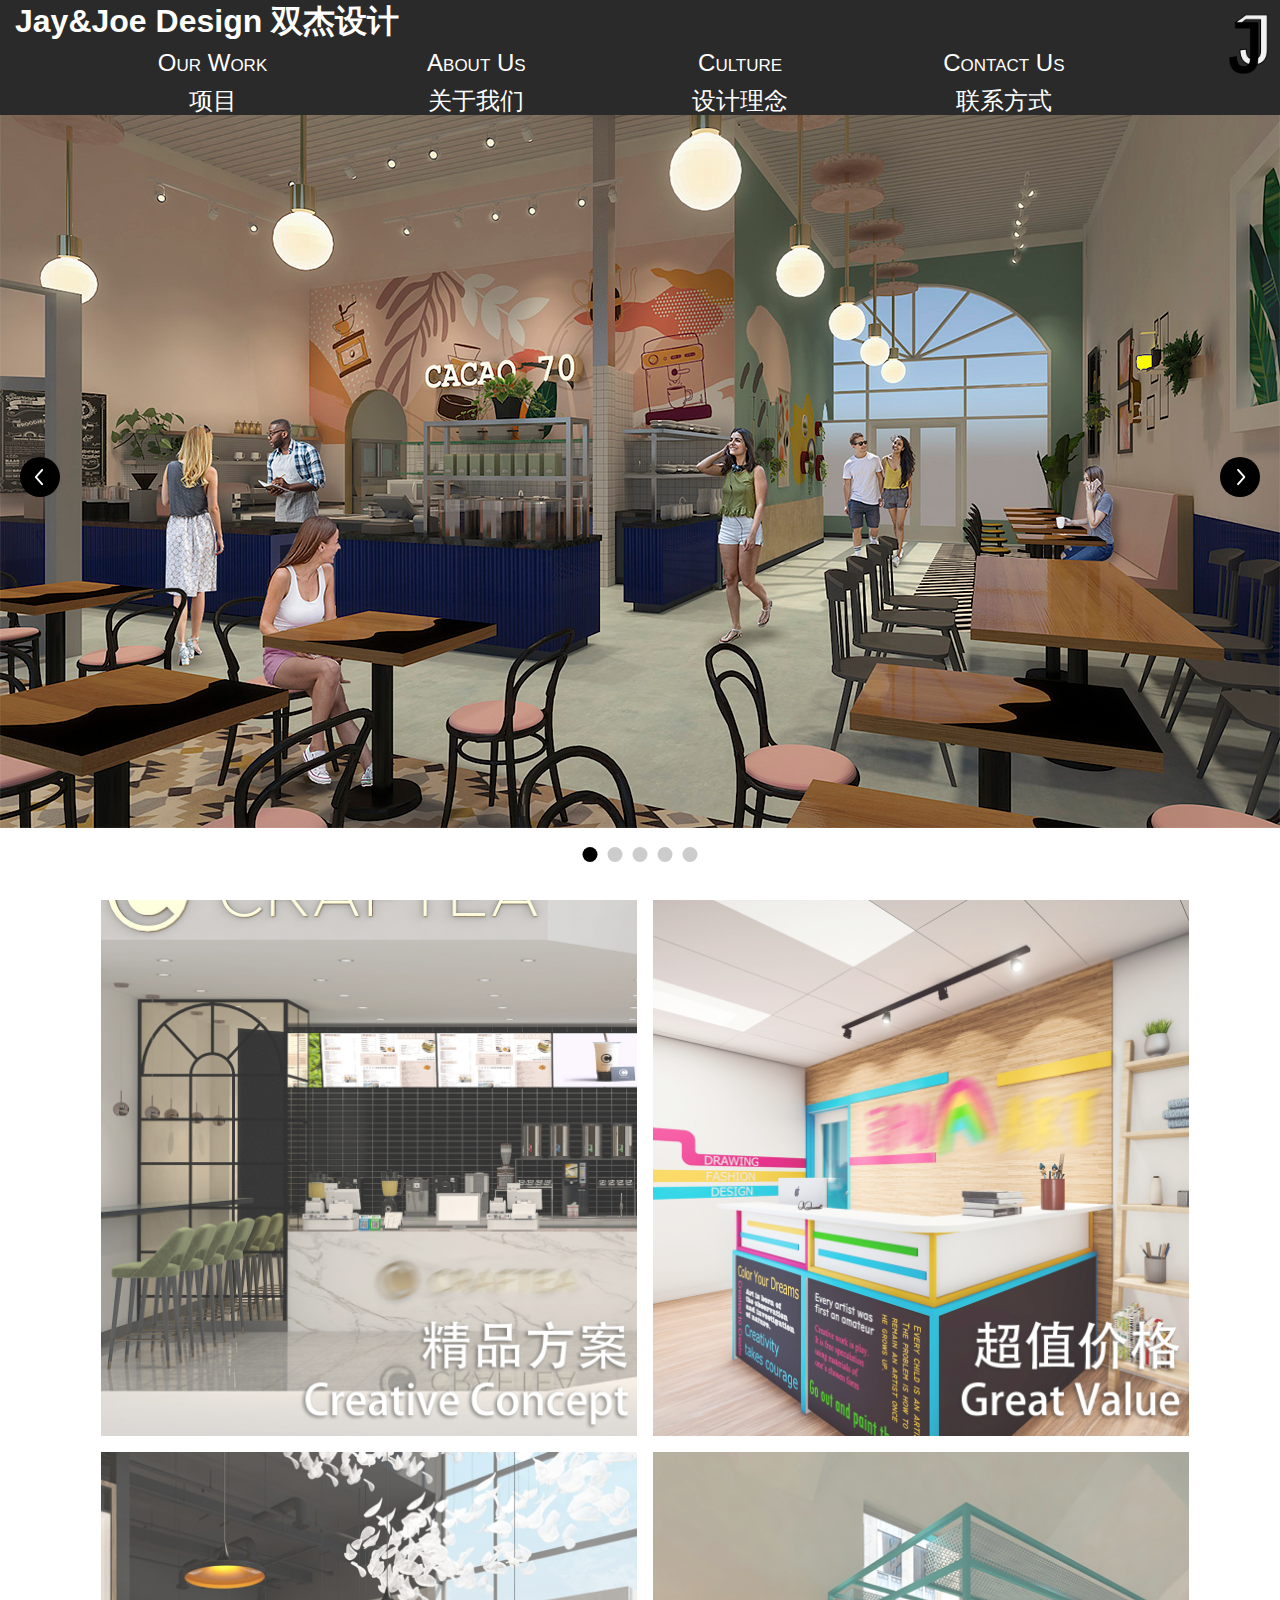
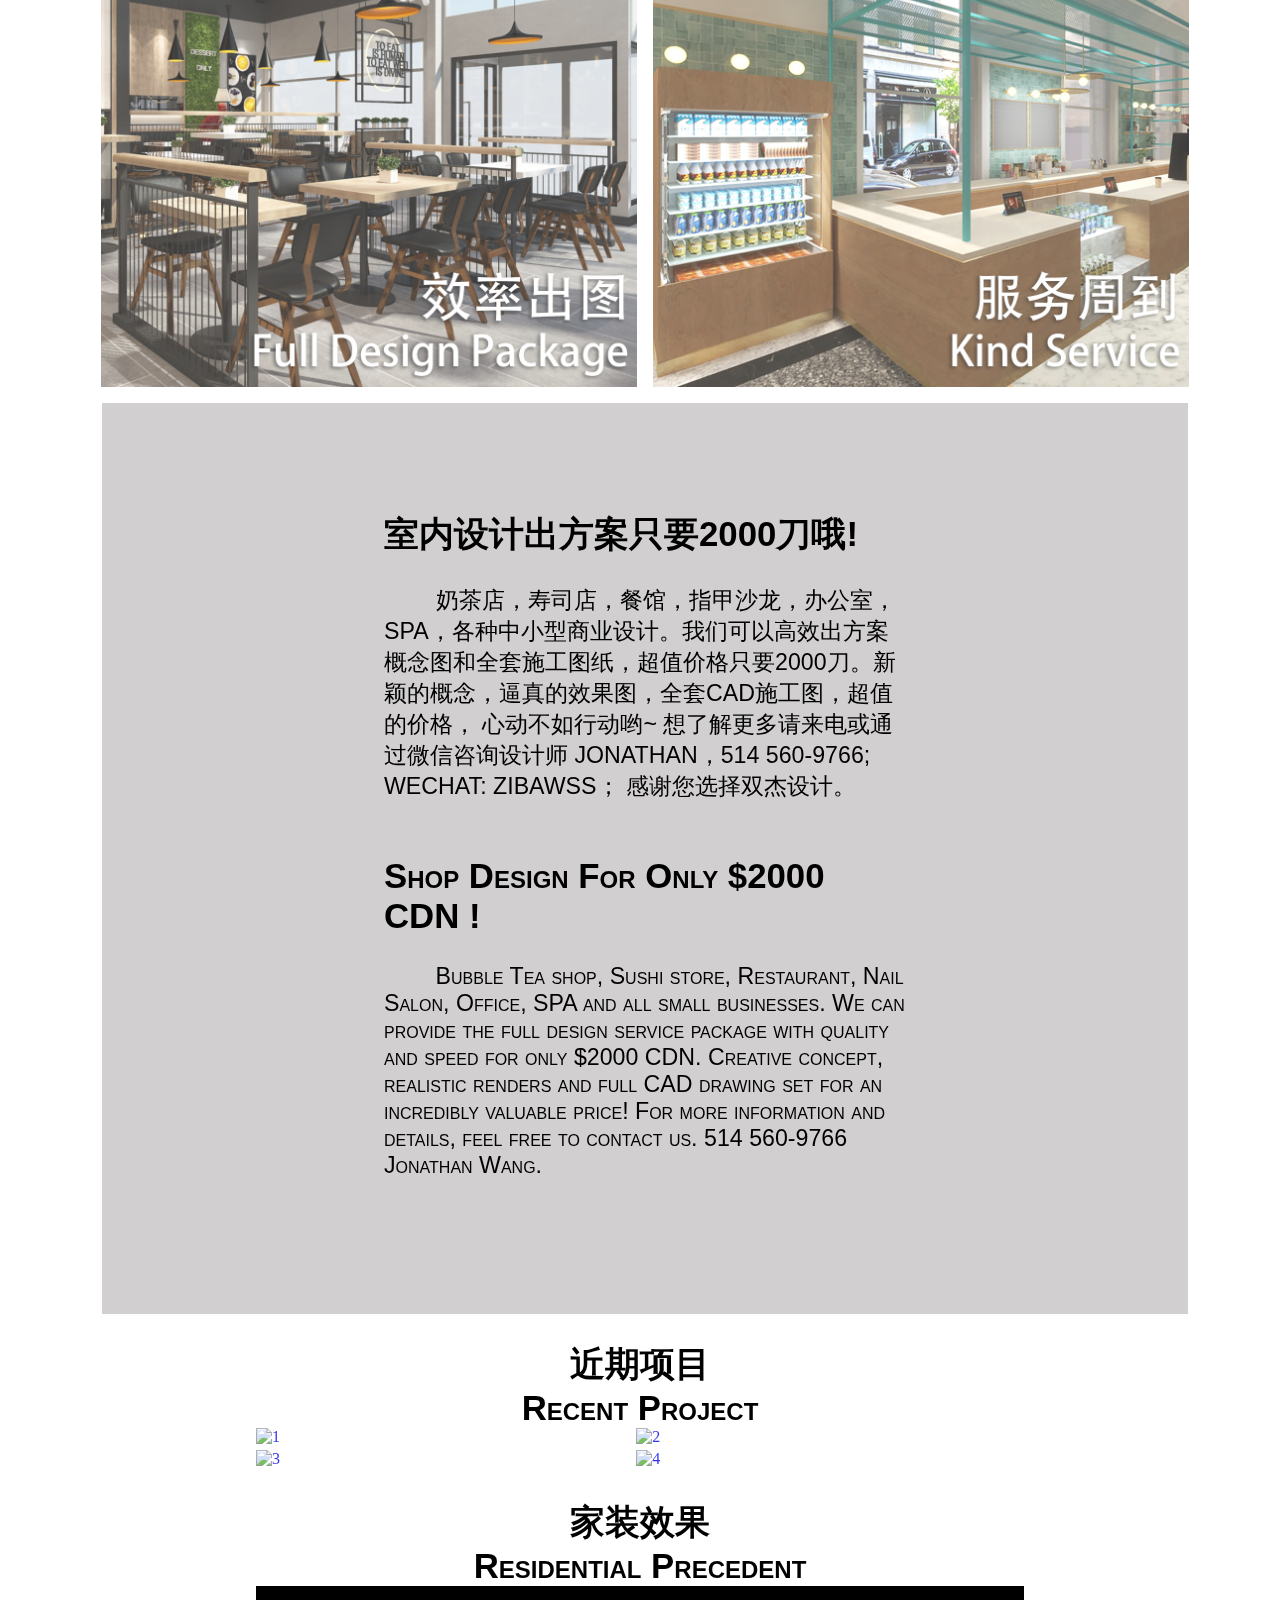
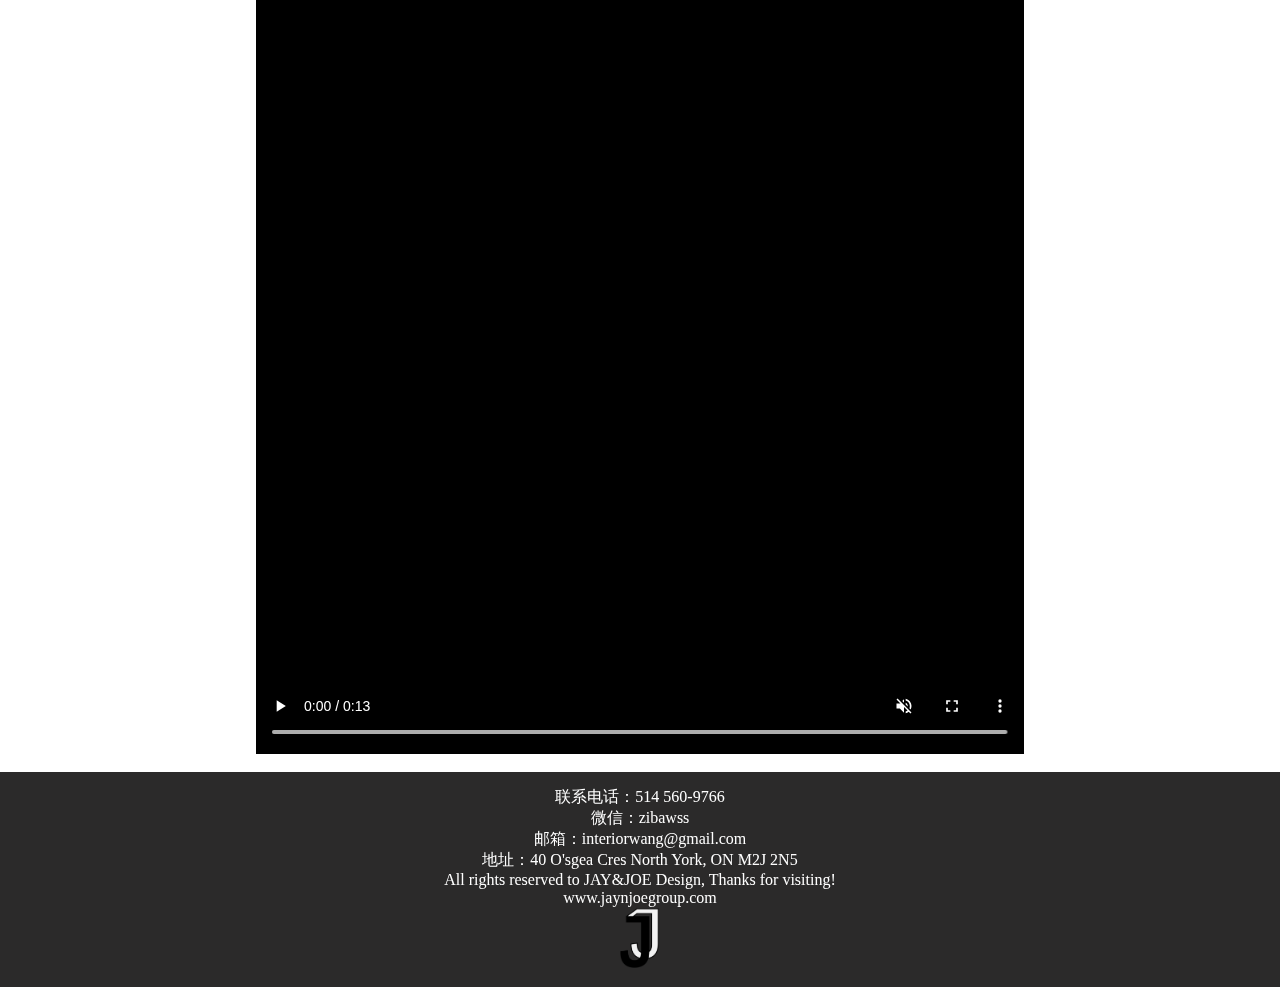
==== commit af0c6b3b: "Add files via upload" ====
--- a/index.html
+++ b/index.html
@@ -5,6 +5,7 @@
   <title>Jay&Joe Design</title>
   <link rel="icon" type="img/png" href="support/img/JJLogo.png">
   <link rel="stylesheet" href="support/css/jayjoestylesheet.css">
+  <link rel="stylesheet" href="support/css/JWcubeZoom.css">
   <!-- Jonathan New Year Style -->
   <style>
     .absolute{
@@ -57,15 +58,15 @@
 				</header>
         </br>
             <!-- Happy New Year -->
-    <img src = "support/img/HappyNewYear.gif" class="absolute " alt = "Happy New Year">  
-        <div class="gap">
+    <!--<img src = "support/img/HappyNewYear.gif" class="absolute " alt = "Happy New Year">  
+        <div class="gap">-->
         </br></br></br>
     </div>
 		<div class="pb-carouselWarp demo1">
 		</br></br>
 			<ul class="pb-carousel">
 				<li class="pb-this"><img src="support/img/1.jpg" height= 1080px alt="" /></li>
-				<li><img src="support/img/award.jpg" height= 1080px alt=""/></li>
+				<li><a href="https://mp.weixin.qq.com/s/f4fAtEj0qk7Mh2N_hhwi-Q" target="_blank"><img src="support/img/award.jpg" height= 1080px alt=""/></a></li>
 				<li><img src="support/img/2.jpg" height= 1080px alt=""/></li>
 				<li><img src="support/img/3.jpg" height= 1080px alt=""/></li>
 				<li><img src="support/img/4.jpg" height= 1080px alt=""/></li>
@@ -97,7 +98,8 @@
 			}
 		);
 
-	</script>
+    </script>
+     <!-- Categpry0 -->
  <section class="category0">
 		</br>
             <a href="ourwork.html" target="_blank">
@@ -139,8 +141,54 @@
             </br></br></br></br></br> </p>
         </br>
             </section>
+        
+        <!-- JWcubeZoom -->
+        <section class="recentProjectTitle"></br><h2 class="chin">近期项目</h2><h2 class="eng">Recent Project</h2></section>
+
+            <section class="projectList">
+
+                <div class="container">
+                <a href=" " target=" " class="imageCube img-hover-zoom img-hover-zoom--basic">
+                    <img class= "imageCube" src="support/img/BlueLansStoneCafe.jpg"  alt="1">    <!-- Insert Image Sources -->
+                    <div class="overlay">
+                            <div class="text">Blue Stone Cafe</div>  <!-- Image Title -->
+                          </div>
+                            </a>
+                        </div>
+        
+                 <div class="container">
+                 <a href=" " target=" " class="imageCube img-hover-zoom img-hover-zoom--basic">
+                    <img class= "imageCube" src="support/img/JarvisAmenity.jpg"  alt="2">   <!-- Insert Image Sources -->
+                    <div class="overlay">
+                            <div class="text">Condominium Amenity</div>  <!-- Image Title -->
+                            </div>
+                             </a>
+                    
+                         </div>
+                  <div class="container">
+                  <a href=" " target=" " class="imageCube img-hover-zoom img-hover-zoom--basic">
+                      <img class= "imageCube" src="support/img/19011craftea.jpg"  alt="3">
+                      <div class="overlay">
+                              <div class="text">Craftea Bubble Tea</div>
+                              </div>
+                               </a>
+                                   
+                         </div>
+                   <div class="container">
+                   <a href=" " target=" " class="imageCube img-hover-zoom img-hover-zoom--basic">
+                       <img class= "imageCube" src="support/img/LangCha.jpg"  alt="4">
+                               <div class="overlay">
+                               <div class="text">Lang Cha</div>
+                               </div>
+                               </a>
+                                                   
+                               </div>       
+                
+                        </section>
+                    <!-- Video-->
+
+            <section class="recentProjectTitle"></br><h2 class="chin">家装效果</h2><h2 class="eng">Residential Precedent</h2></section>
             <section>
-                </br>
                     <video class= "vd" src="support/video/jj.mp4" width= "100%" controls loop autoplay muted id：video>
                         
                     </video>
--- a/support/css/jayjoestylesheet.css
+++ b/support/css/jayjoestylesheet.css
@@ -421,6 +421,13 @@
   margin-right: 7%;
 
 }
+.recentProjectTitle{ 
+  color: rgb(0, 0, 0);
+	font-variant: small-caps;
+  font-size: 145%;
+  text-align:center;
+
+}
 
 footer{
   background: #2b2a2a;
@@ -559,4 +566,4 @@
   
   }
 
- }
+ }--- a/support/css/JWcubeZoom.css
+++ b/support/css/JWcubeZoom.css
@@ -0,0 +1,186 @@
+
+.img-hover-zoom {
+    height: 300px; /* [1.1] Set it as per your need */
+    overflow: hidden; /* [1.2] Hide the overflowing of child elements */
+  }
+  
+  /* [2] Transition property for smooth transformation of images */
+  .img-hover-zoom img {
+    transition: transform .5s ease;
+  }
+  
+  /* [3] Finally, transforming the image when container gets hovered */
+  .img-hover-zoom:hover img {
+    transform: scale(1.5);
+  }
+  /* Quick-zoom Container */
+.img-hover-zoom--quick-zoom img {
+    transform-origin: 0 0;
+    transition: transform .25s, visibility .25s ease-in;
+  }
+  
+  /* The Transformation */
+  .img-hover-zoom--quick-zoom:hover img {
+    transform: scale(2);
+  }
+  /* Point-zoom Container */
+.img-hover-zoom--point-zoom img {
+    transform-origin: 65% 75%;
+    transition: transform 1s, filter .5s ease-out;
+  }
+  
+  /* The Transformation */
+  .img-hover-zoom--point-zoom:hover img {
+    transform: scale(5);
+  }
+  /* Slow-motion Zoom Container */
+.img-hover-zoom--slowmo img {
+    transform-origin: 50% 65%;
+    transition: transform 5s, filter 3s ease-in-out;
+    filter: brightness(150%);
+  }
+  
+  /* The Transformation */
+  .img-hover-zoom--slowmo:hover img {
+    filter: brightness(100%);
+    transform: scale(3);
+  }
+  /* Brightness-zoom Container */
+.img-hover-zoom--brightness img {
+    transition: transform 2s, filter 1.5s ease-in-out;
+    transform-origin: center center;
+    filter: brightness(50%);
+  }
+  
+  /* The Transformation */
+  .img-hover-zoom--brightness:hover img {
+    filter: brightness(100%);
+    transform: scale(1.3);
+  }
+  /* Horizontal Zoom-n-pan Container */
+.img-hover-zoom--zoom-n-pan-h img {
+    transition: transform .5s ease-in-out;
+    transform: scale(1.4);
+    transform-origin: 100% 0;
+  }
+  
+  /* The Transformation */
+  .img-hover-zoom--zoom-n-pan-h:hover img {
+    transform: scale(1.5) translateX(30%);
+  }
+  /* Vertical Zoom-n-pan Container */
+.img-hover-zoom--zoom-n-pan-v img {
+    transition: transform .5s ease-in-out;
+    transform: scale(1.4);
+    transform-origin: 0 0;
+  }
+  
+  /* The Transformation */
+  .img-hover-zoom--zoom-n-pan-v:hover img {
+    transform: scale(1.25) translateY(-30%);
+  }
+  /* Blur-zoom Container */
+.img-hover-zoom--blur img {
+    transition: transform 1s, filter 2s ease-in-out;
+    filter: blur(2px);
+    transform: scale(1.2);
+  }
+  
+  /* The Transformation */
+  .img-hover-zoom--blur:hover img {
+    filter: blur(0);
+    transform: scale(1);
+  }
+  /* Colorize-zoom Container */
+.img-hover-zoom--colorize img {
+    transition: transform .5s, filter 1.5s ease-in-out;
+    filter: grayscale(100%);
+  }
+  
+  /* The Transformation */
+  .img-hover-zoom--colorize:hover img {
+    filter: grayscale(0);
+    transform: scale(1.1);
+  }
+
+  /* Jonathan Code */
+  .projectList {
+    display: inline-block;
+    width: 100vw;
+    margin-left: 7vw;
+    margin-right: auto;
+   }
+/* text overlay overall code*/
+   .container {
+    display: block;
+    position: relative;
+    padding-left: 0%;
+    padding-right: 0%;
+    margin-top: 2vh;
+    width: 84.5%;
+  }
+
+  @media only screen and (min-width: 1200px) {
+  /* Jonathan Code */
+  .projectList {
+    display: inline-block;
+    width: 60vw;
+    margin-left: 20vw;
+    margin-right: auto;
+   }
+/* text overlay overall code*/
+   .container {
+    display: inline-block;
+    position: relative;
+    margin-top: 0vh;
+    margin-left: 0%;
+    width: 49%;
+  }
+}
+
+.imageCube {
+    display: block;
+    width: 100%;
+    height: auto;
+  }
+
+  .overlay {
+    position: absolute;
+    top: 0;
+    bottom: 0;
+    left: 0;
+    right: 0;
+    height: 100%;
+    width: 100%;
+    opacity: 0;
+    transition: .5s ease;
+    background-color:#ffffff18;
+  }
+
+  .container:hover .overlay {
+    opacity: 1;
+  }
+  
+  .text {
+    color: white;
+    font-size: 30px;
+    position: absolute;
+    top: 50%;
+    left: 50%;
+    transform: translate(-50%, -50%);
+    -ms-transform: translate(-50%, -50%);
+    text-align: center;
+    font-family: Arial Black,Arial Bold,Gadget,sans-serif; 
+    text-shadow: 3px 3px #0f0f0fe8;
+
+  }
+/* Footer */
+  footer{
+    background-image: linear-gradient(rgba(185, 184, 184, 0.65), rgb(255, 255, 255));
+    text-align: center;
+    padding:15px;
+  }
+  .foot{
+    color:#494949;
+  }
+ 
--- a/support/css/jayjoestylesheet.css
+++ b/support/css/jayjoestylesheet.css
@@ -421,6 +421,13 @@
   margin-right: 7%;
 
 }
+.recentProjectTitle{ 
+  color: rgb(0, 0, 0);
+	font-variant: small-caps;
+  font-size: 145%;
+  text-align:center;
+
+}
 
 footer{
   background: #2b2a2a;
@@ -559,4 +566,4 @@
   
   }
 
- }
+ }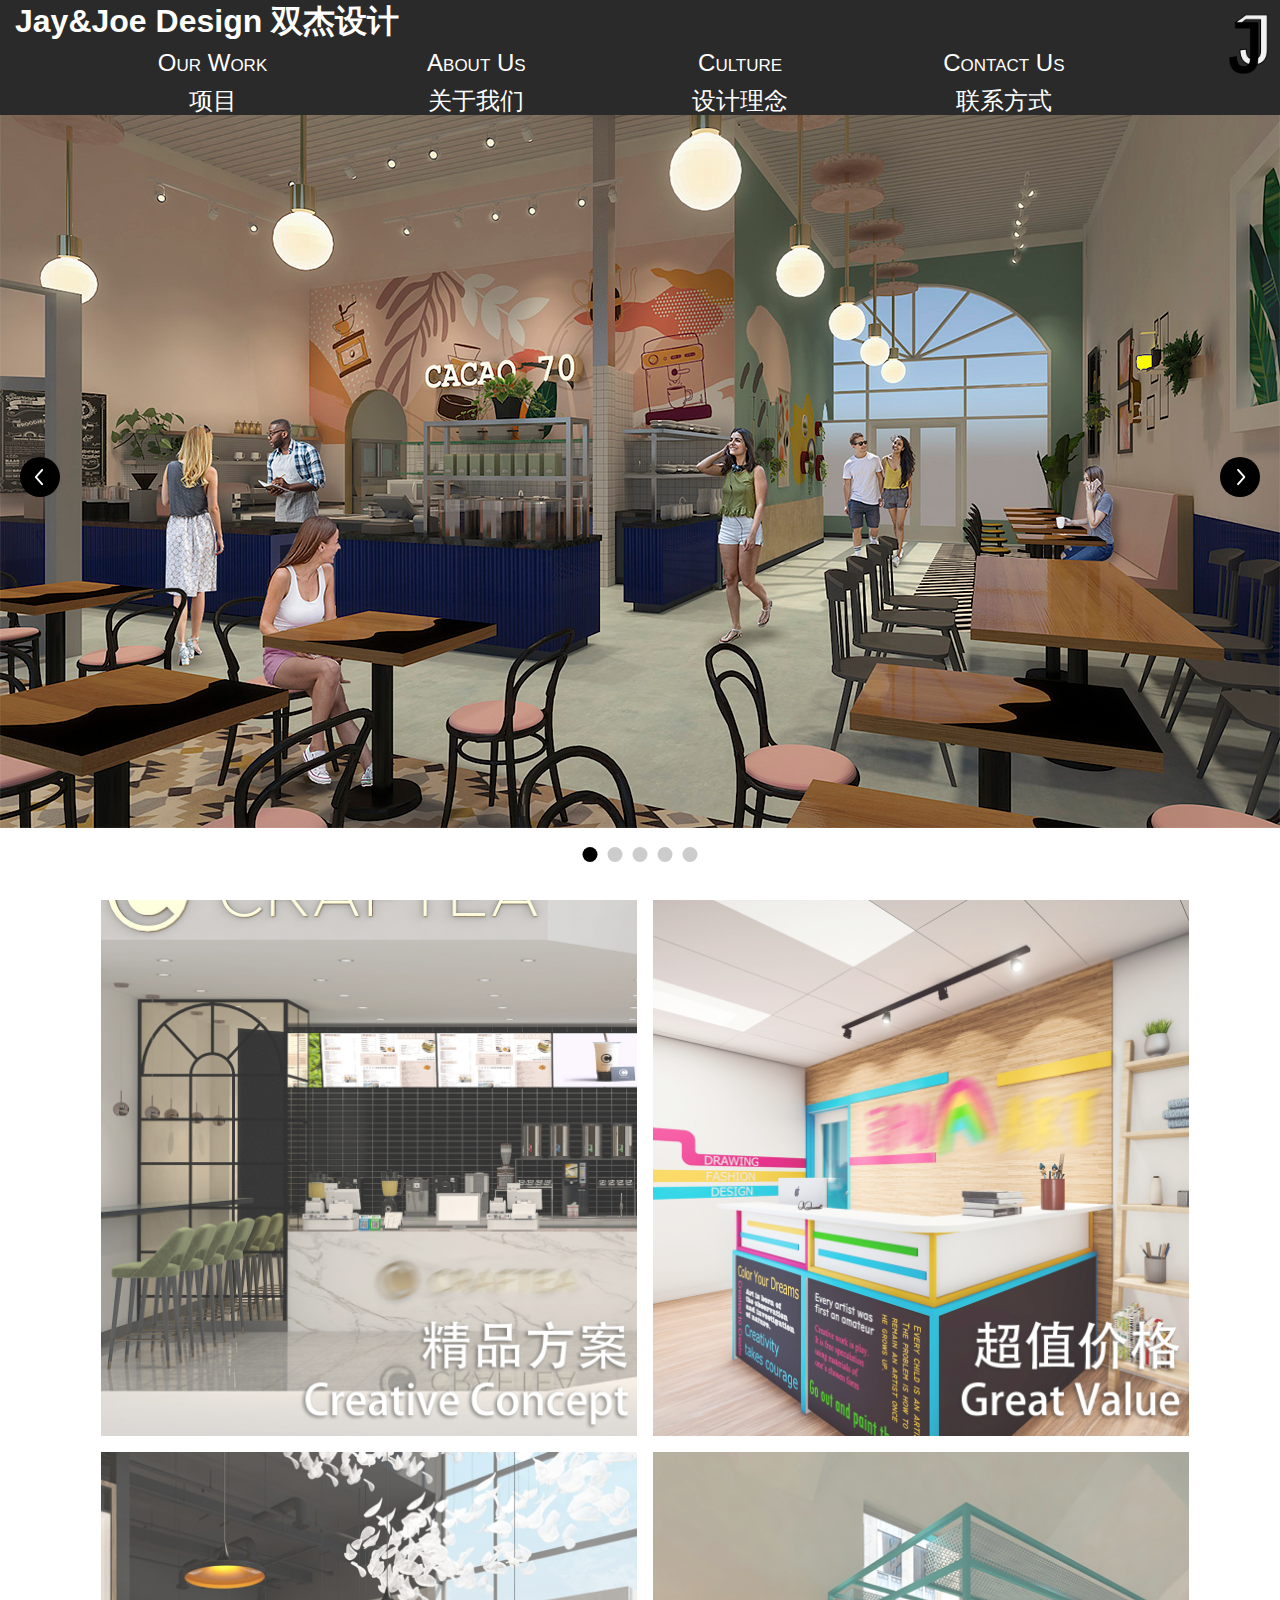
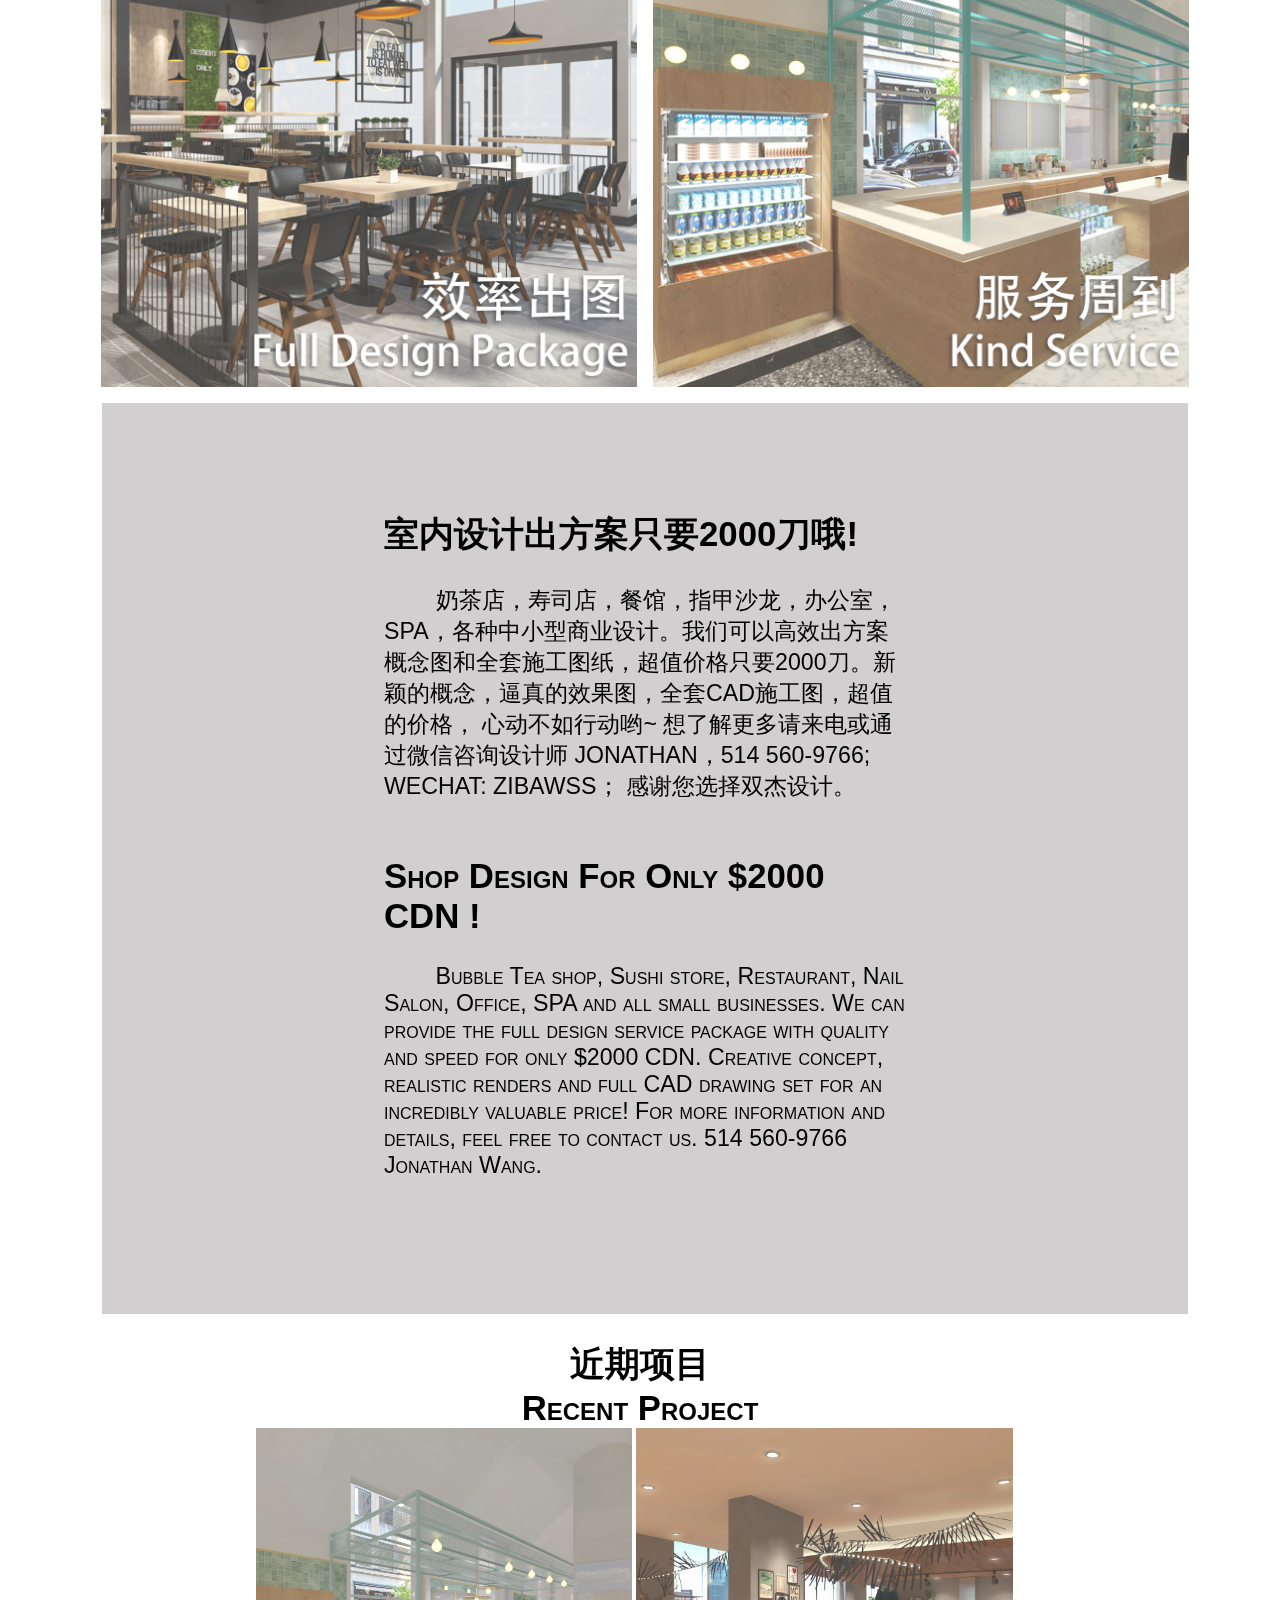
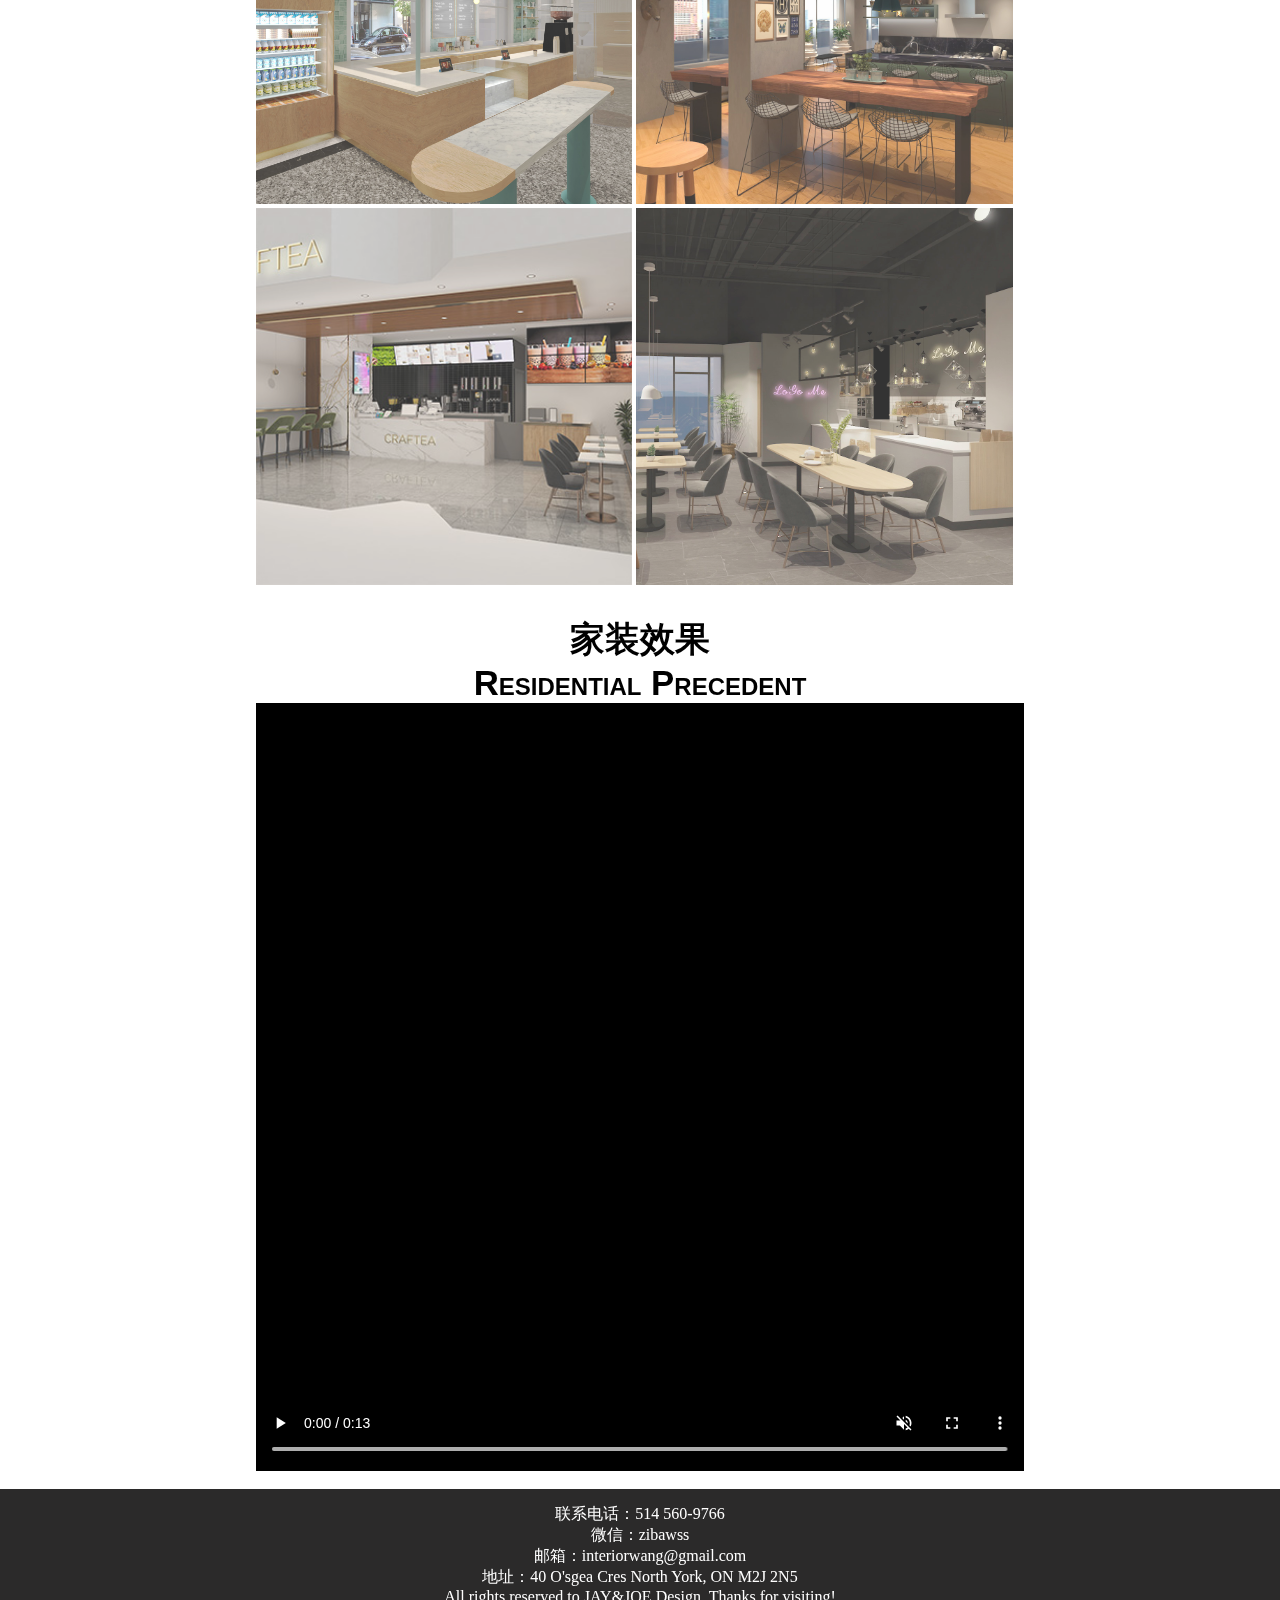
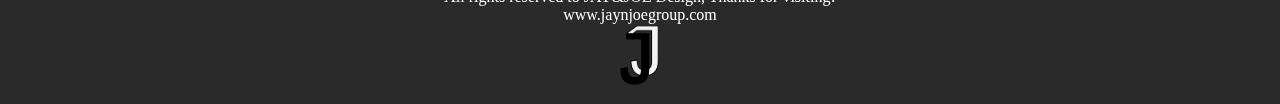
==== commit fe0dde59: "Update index.html" ====
--- a/index.html
+++ b/index.html
@@ -148,7 +148,7 @@
             <section class="projectList">
 
                 <div class="container">
-                <a href=" " target=" " class="imageCube img-hover-zoom img-hover-zoom--basic">
+                <a href="ourwork.html" target=" " class="imageCube img-hover-zoom img-hover-zoom--basic">
                     <img class= "imageCube" src="support/img/BlueLansStoneCafe.jpg"  alt="1">    <!-- Insert Image Sources -->
                     <div class="overlay">
                             <div class="text">Blue Stone Cafe</div>  <!-- Image Title -->
@@ -157,7 +157,7 @@
                         </div>
         
                  <div class="container">
-                 <a href=" " target=" " class="imageCube img-hover-zoom img-hover-zoom--basic">
+                 <a href="ourwork.html#res2" target=" " class="imageCube img-hover-zoom img-hover-zoom--basic">
                     <img class= "imageCube" src="support/img/JarvisAmenity.jpg"  alt="2">   <!-- Insert Image Sources -->
                     <div class="overlay">
                             <div class="text">Condominium Amenity</div>  <!-- Image Title -->
@@ -166,7 +166,7 @@
                     
                          </div>
                   <div class="container">
-                  <a href=" " target=" " class="imageCube img-hover-zoom img-hover-zoom--basic">
+                  <a href="ourwork.html#com" target=" " class="imageCube img-hover-zoom img-hover-zoom--basic">
                       <img class= "imageCube" src="support/img/19011craftea.jpg"  alt="3">
                       <div class="overlay">
                               <div class="text">Craftea Bubble Tea</div>
@@ -175,7 +175,7 @@
                                    
                          </div>
                    <div class="container">
-                   <a href=" " target=" " class="imageCube img-hover-zoom img-hover-zoom--basic">
+                   <a href="ourwork.html#entertain" target=" " class="imageCube img-hover-zoom img-hover-zoom--basic">
                        <img class= "imageCube" src="support/img/LangCha.jpg"  alt="4">
                                <div class="overlay">
                                <div class="text">Lang Cha</div>
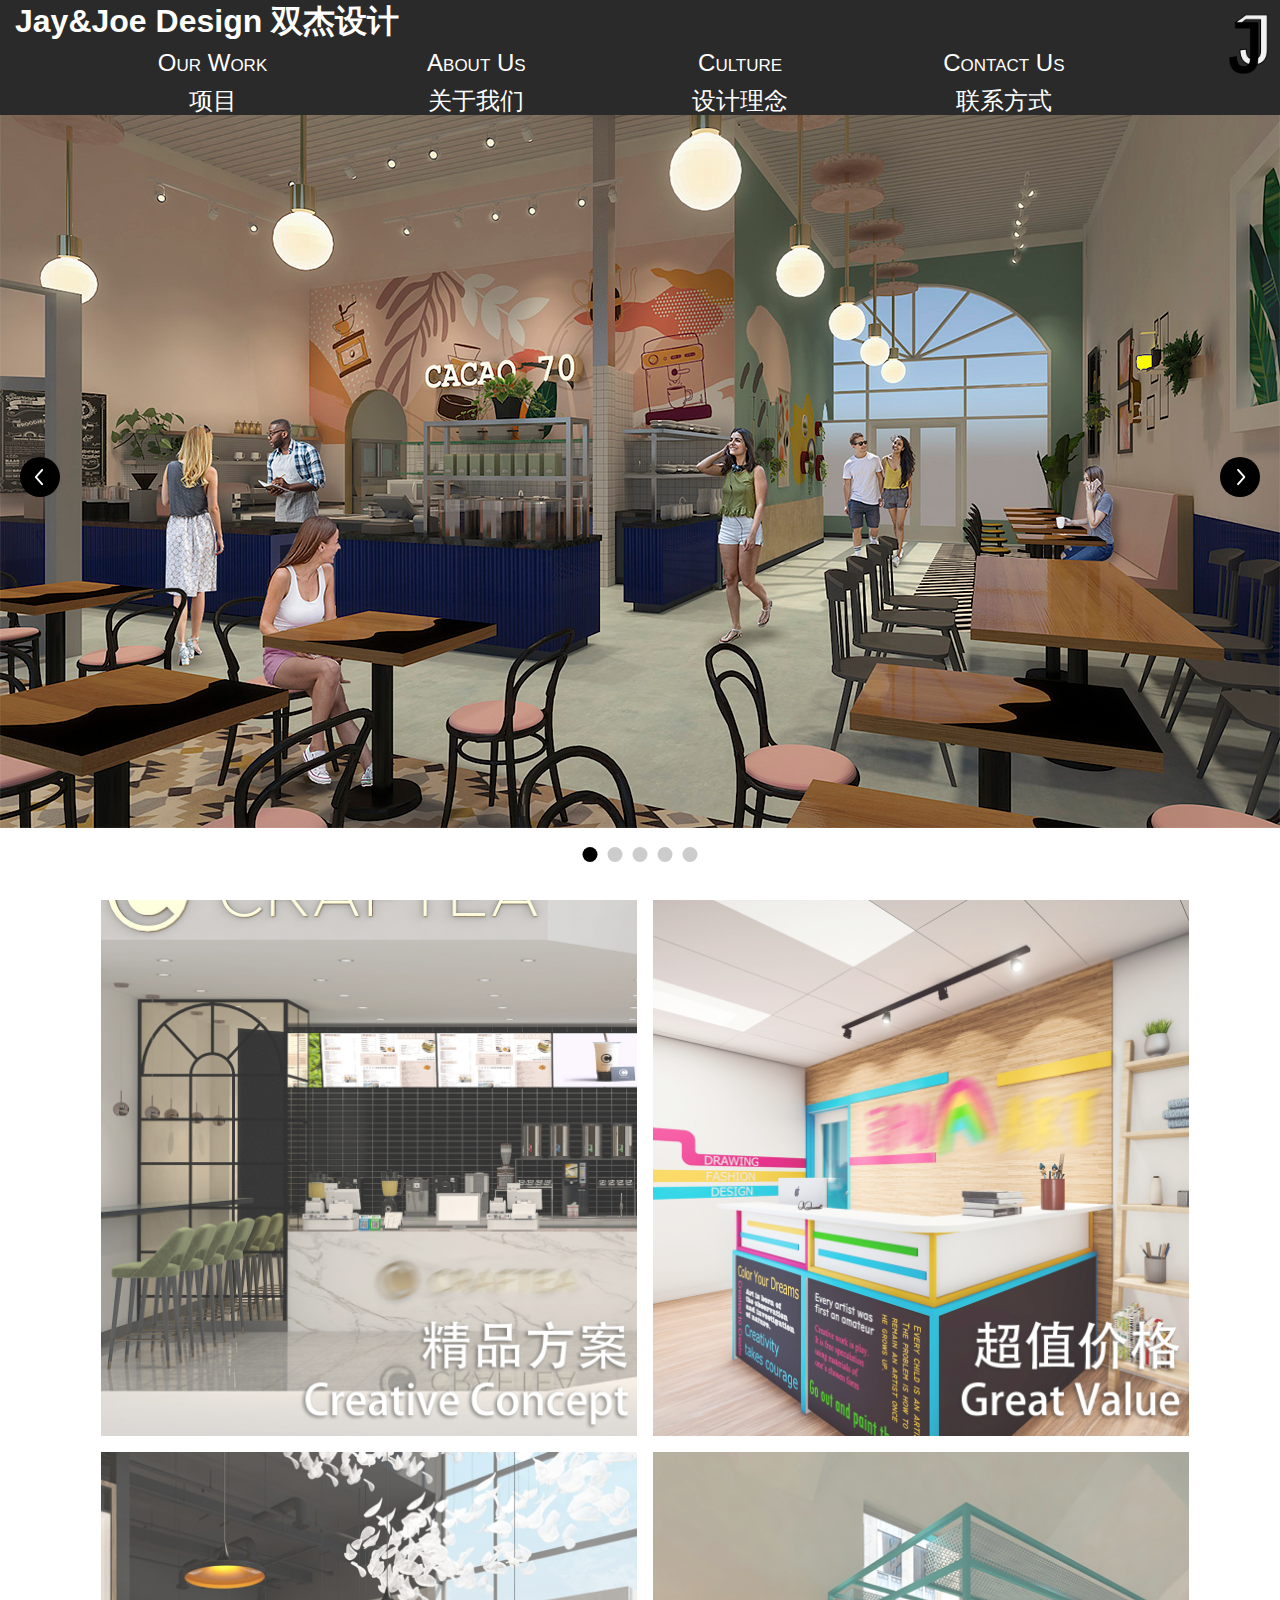
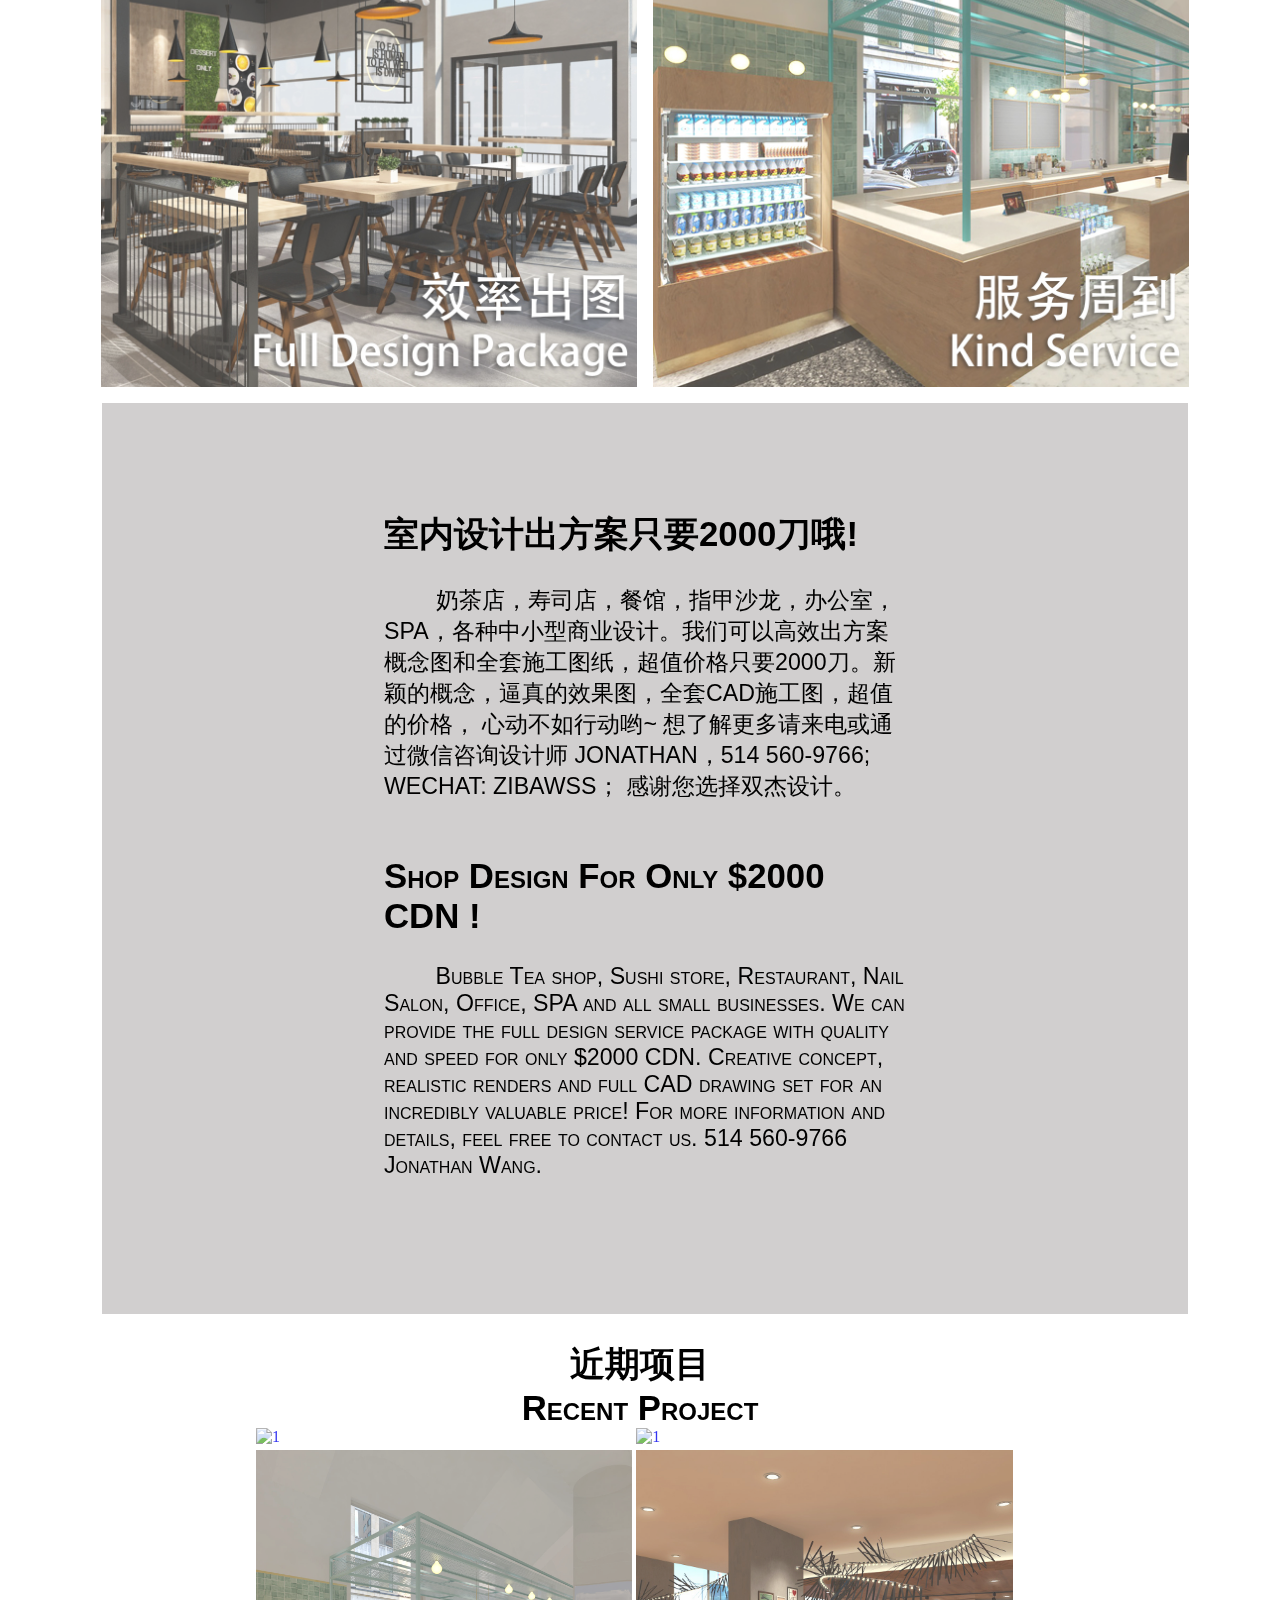
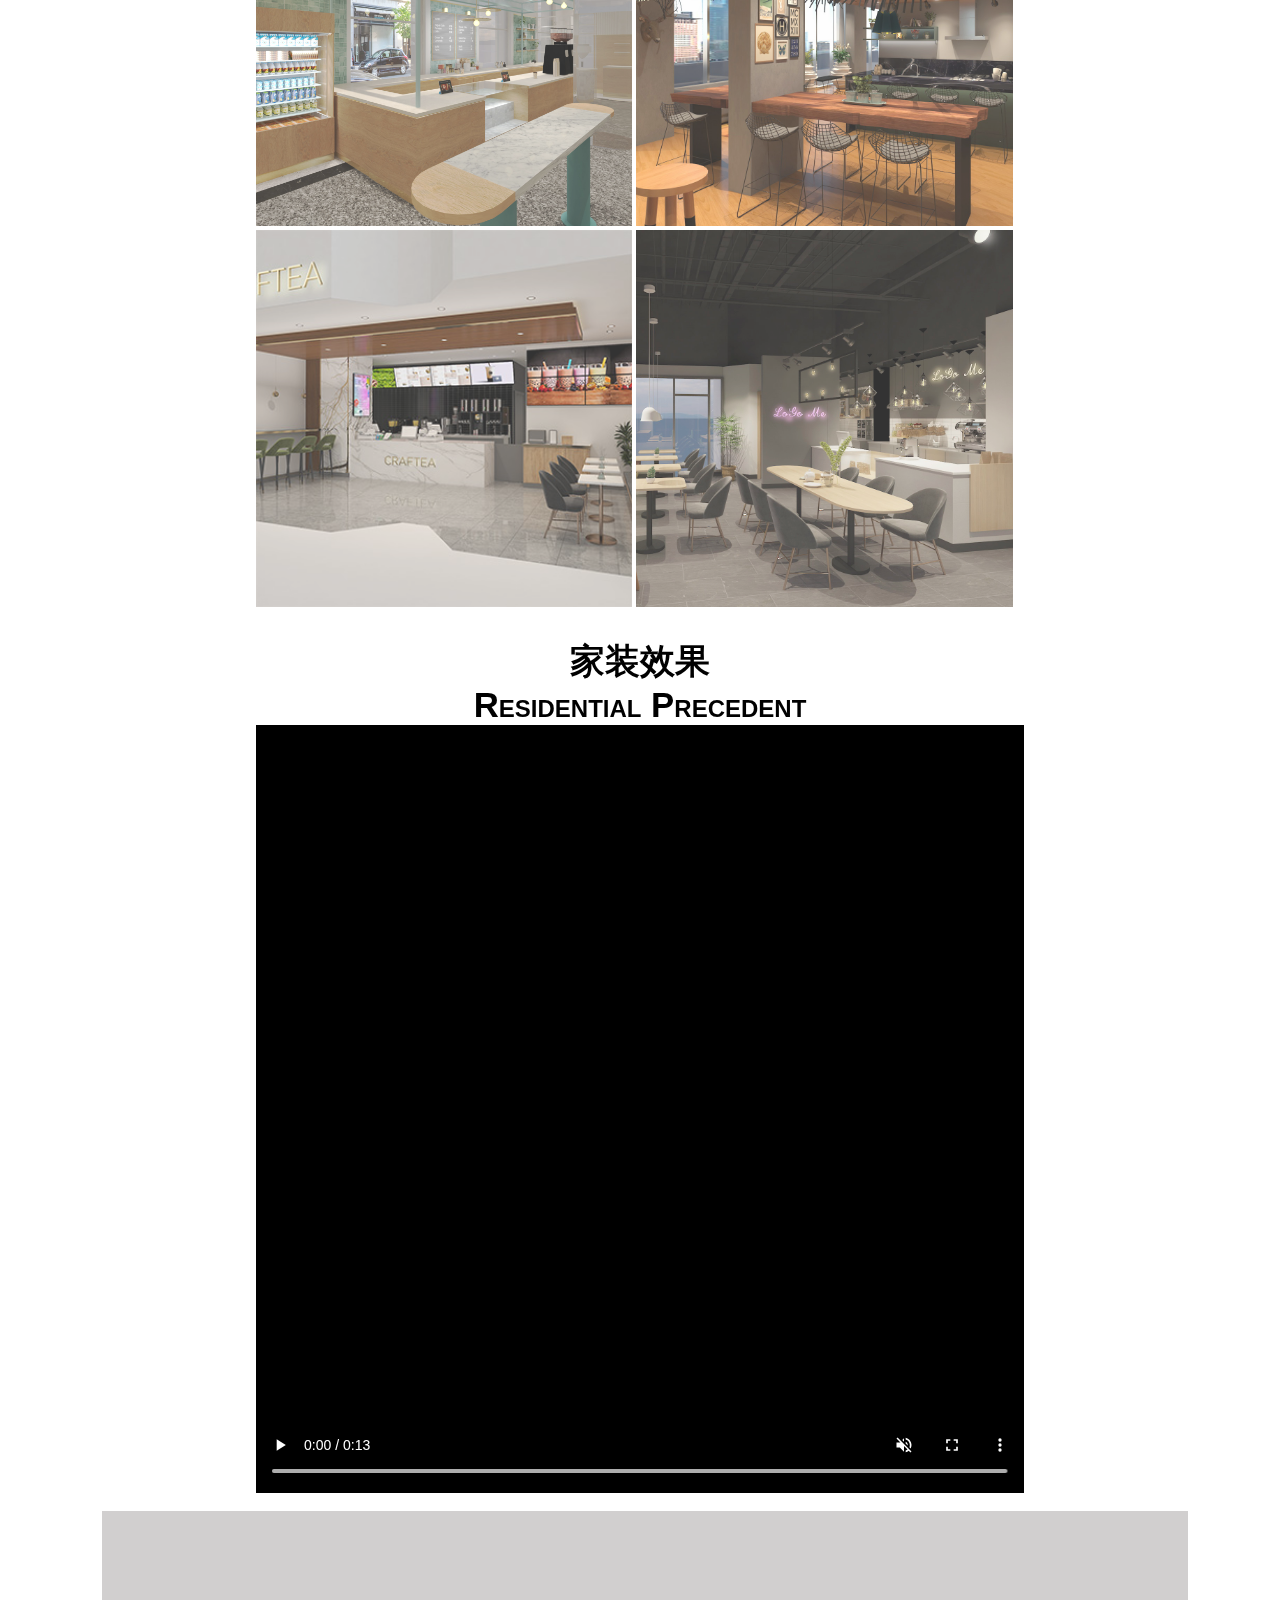
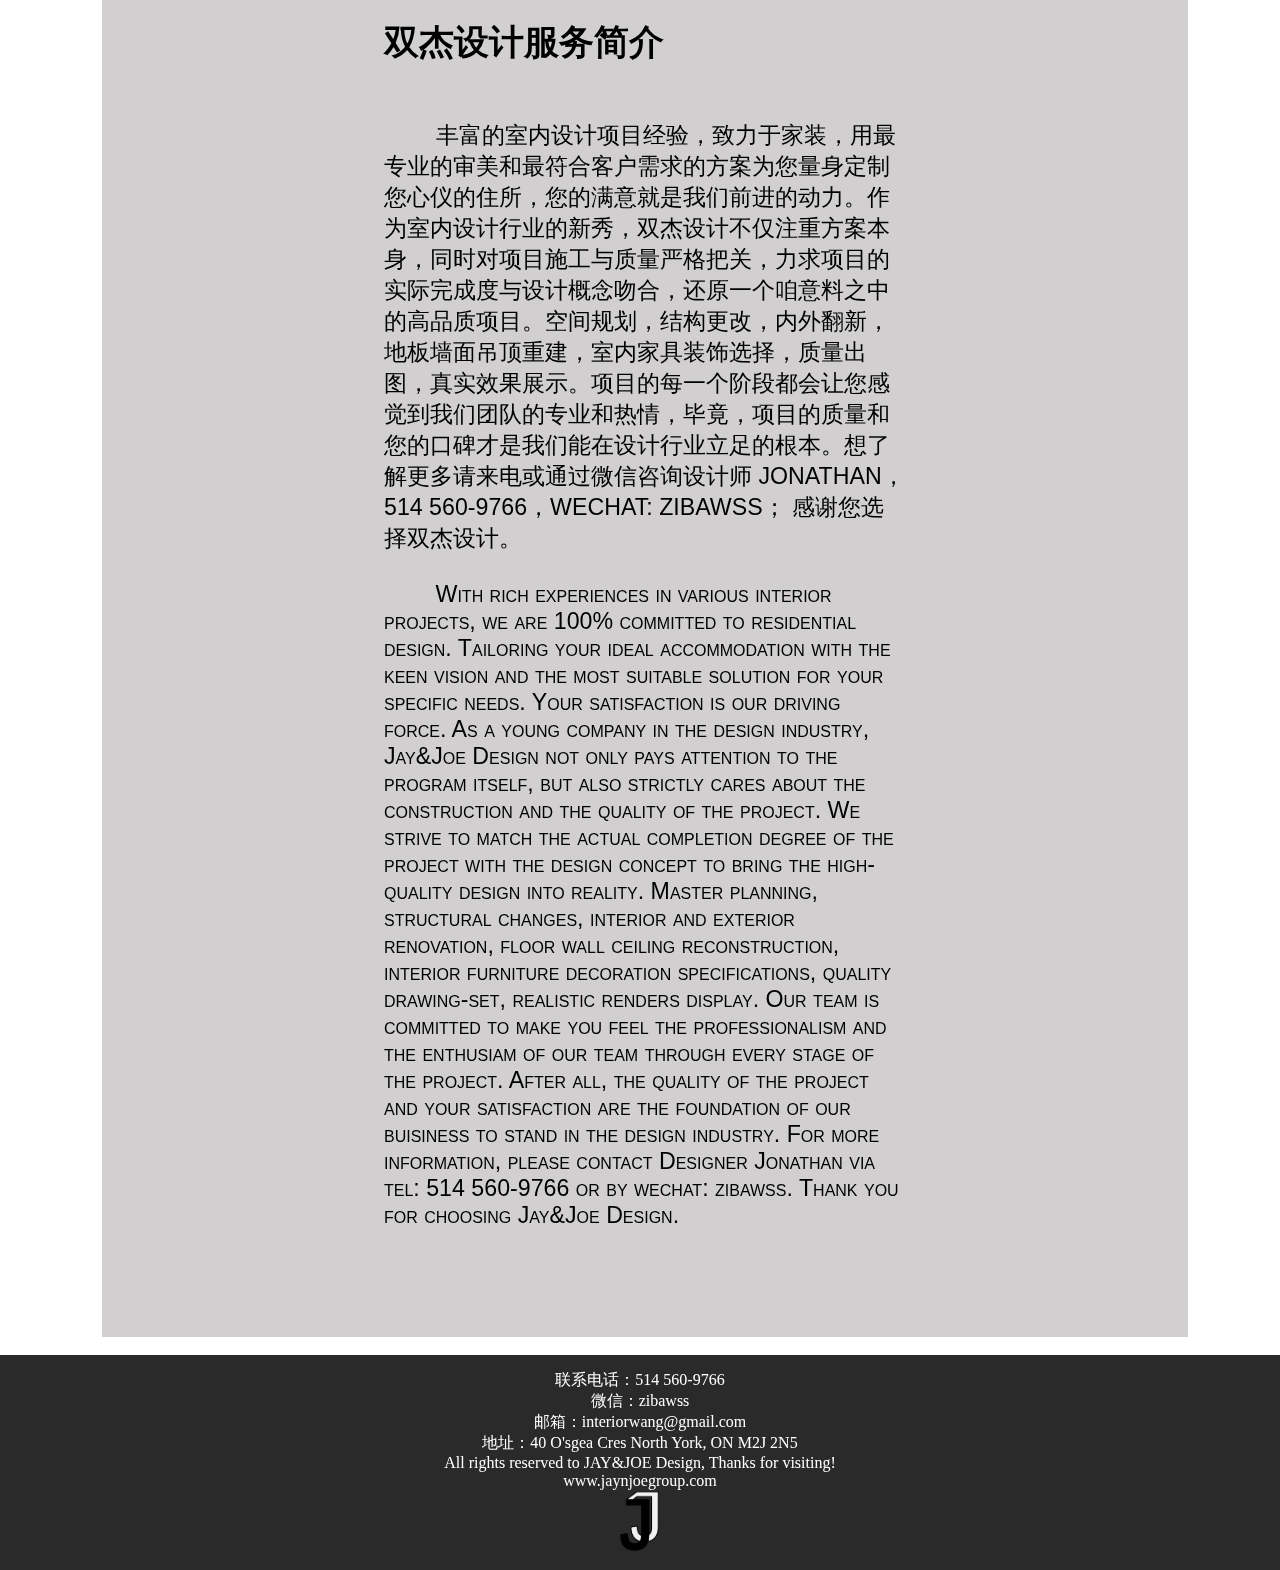
==== commit 4424d3ca: "Update index.html" ====
--- a/index.html
+++ b/index.html
@@ -147,8 +147,26 @@
 
             <section class="projectList">
 
+              <div class="container">
+                <a href=" " target=" " class="imageCube img-hover-zoom img-hover-zoom--basic">
+                    <img class= "imageCube" src="support/img/OpenMansion.jpg"  alt="1">    <!-- Insert Image Sources -->
+                    <div class="overlay">
+                            <div class="text">Open Concept Mansion</div>  <!-- Image Title -->
+                          </div>
+                            </a>
+                        </div>
+
+              <div class="container">
+                <a href=" " target=" " class="imageCube img-hover-zoom img-hover-zoom--basic">
+                    <img class= "imageCube" src="support/img/CompactBasement.jpg"  alt="1">    <!-- Insert Image Sources -->
+                    <div class="overlay">
+                            <div class="text">Entertainment Basement</div>  <!-- Image Title -->
+                          </div>
+                            </a>
+                        </div>
+
                 <div class="container">
-                <a href="ourwork.html" target=" " class="imageCube img-hover-zoom img-hover-zoom--basic">
+                <a href=" " target=" " class="imageCube img-hover-zoom img-hover-zoom--basic">
                     <img class= "imageCube" src="support/img/BlueLansStoneCafe.jpg"  alt="1">    <!-- Insert Image Sources -->
                     <div class="overlay">
                             <div class="text">Blue Stone Cafe</div>  <!-- Image Title -->
@@ -157,7 +175,7 @@
                         </div>
         
                  <div class="container">
-                 <a href="ourwork.html#res2" target=" " class="imageCube img-hover-zoom img-hover-zoom--basic">
+                 <a href=" " target=" " class="imageCube img-hover-zoom img-hover-zoom--basic">
                     <img class= "imageCube" src="support/img/JarvisAmenity.jpg"  alt="2">   <!-- Insert Image Sources -->
                     <div class="overlay">
                             <div class="text">Condominium Amenity</div>  <!-- Image Title -->
@@ -166,7 +184,7 @@
                     
                          </div>
                   <div class="container">
-                  <a href="ourwork.html#com" target=" " class="imageCube img-hover-zoom img-hover-zoom--basic">
+                  <a href=" " target=" " class="imageCube img-hover-zoom img-hover-zoom--basic">
                       <img class= "imageCube" src="support/img/19011craftea.jpg"  alt="3">
                       <div class="overlay">
                               <div class="text">Craftea Bubble Tea</div>
@@ -175,7 +193,7 @@
                                    
                          </div>
                    <div class="container">
-                   <a href="ourwork.html#entertain" target=" " class="imageCube img-hover-zoom img-hover-zoom--basic">
+                   <a href=" " target=" " class="imageCube img-hover-zoom img-hover-zoom--basic">
                        <img class= "imageCube" src="support/img/LangCha.jpg"  alt="4">
                                <div class="overlay">
                                <div class="text">Lang Cha</div>
@@ -195,6 +213,16 @@
                     <br>
                 </section>
         </section>
+        <section  class="mainCompany">
+        </br></br></br></br>
+        <h2 class="chin">双杰设计服务简介</h2>
+        <p class="chin"></br></br>&nbsp &nbsp &nbsp &nbsp 丰富的室内设计项目经验，致力于家装，用最专业的审美和最符合客户需求的方案为您量身定制您心仪的住所，您的满意就是我们前进的动力。作为室内设计行业的新秀，双杰设计不仅注重方案本身，同时对项目施工与质量严格把关，力求项目的实际完成度与设计概念吻合，还原一个咱意料之中的高品质项目。空间规划，结构更改，内外翻新，地板墙面吊顶重建，室内家具装饰选择，质量出图，真实效果展示。项目的每一个阶段都会让您感觉到我们团队的专业和热情，毕竟，项目的质量和您的口碑才是我们能在设计行业立足的根本。想了解更多请来电或通过微信咨询设计师 JONATHAN，514 560-9766，WECHAT: ZIBAWSS； 感谢您选择双杰设计。
+        </p>
+        </br> <p class="eng">&nbsp &nbsp &nbsp &nbsp           With rich experiences in various interior projects, we are 100% committed to residential design. Tailoring your ideal accommodation with the keen vision and the most suitable solution for your specific needs. Your satisfaction is our driving force. As a young company in the design industry, Jay&Joe Design not only pays attention to the program itself, but also strictly cares about the construction and the quality of the project. We strive to match the actual completion degree of the project with the design concept to bring the high-quality design into reality. Master planning, structural changes, interior and exterior renovation, floor wall ceiling reconstruction, interior furniture decoration specifications, quality drawing-set, realistic renders display. Our team is committed to make you feel the professionalism and the enthusiam of our team through every stage of the project. After all, the quality of the project and your satisfaction are the foundation of our buisiness to stand in the design industry. For more information, please contact Designer Jonathan via tel: 514 560-9766 or by wechat: zibawss. Thank you for choosing Jay&Joe Design. 
+        </br></br></br></br></p>
+        </br>
+        </section>
+        </br>
         <!--<aside class="pub">
                 <img src="support/img/067.jpg" width= "50%" alt="sexy">
             </aside>-->
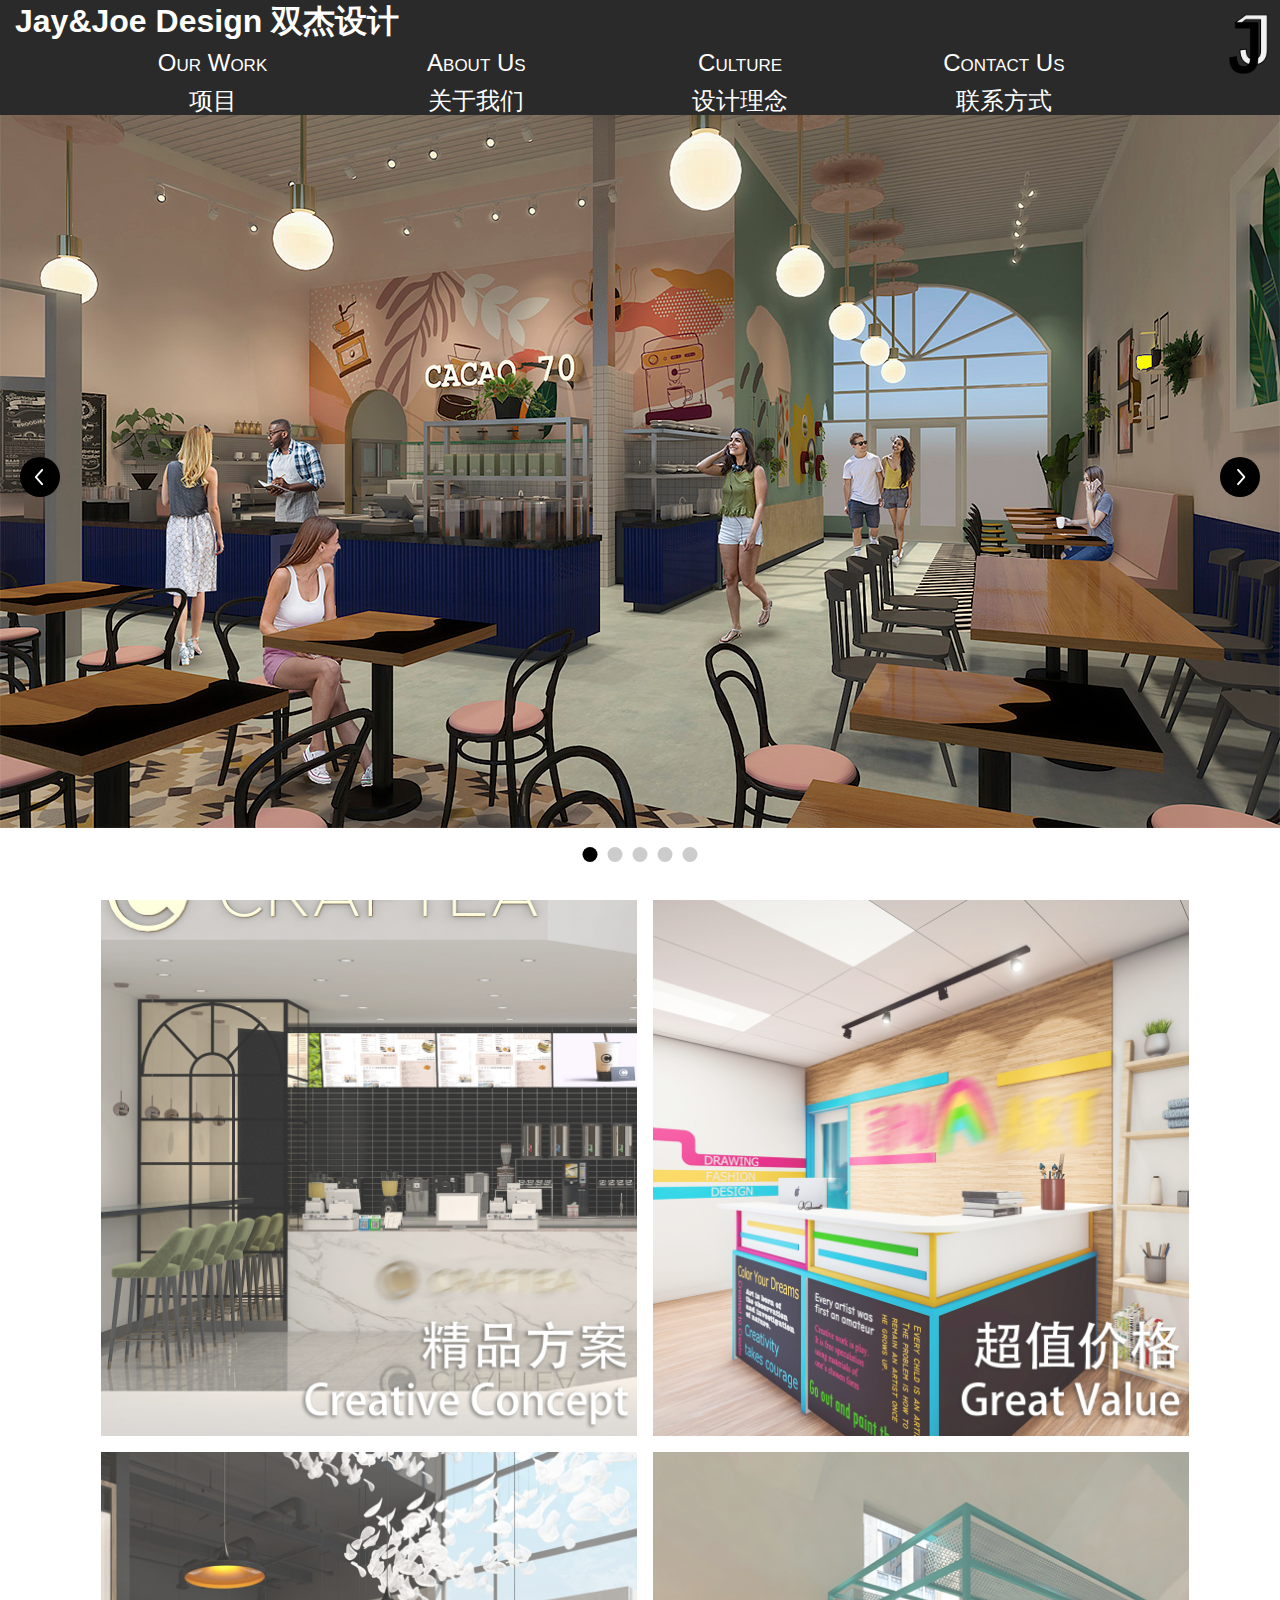
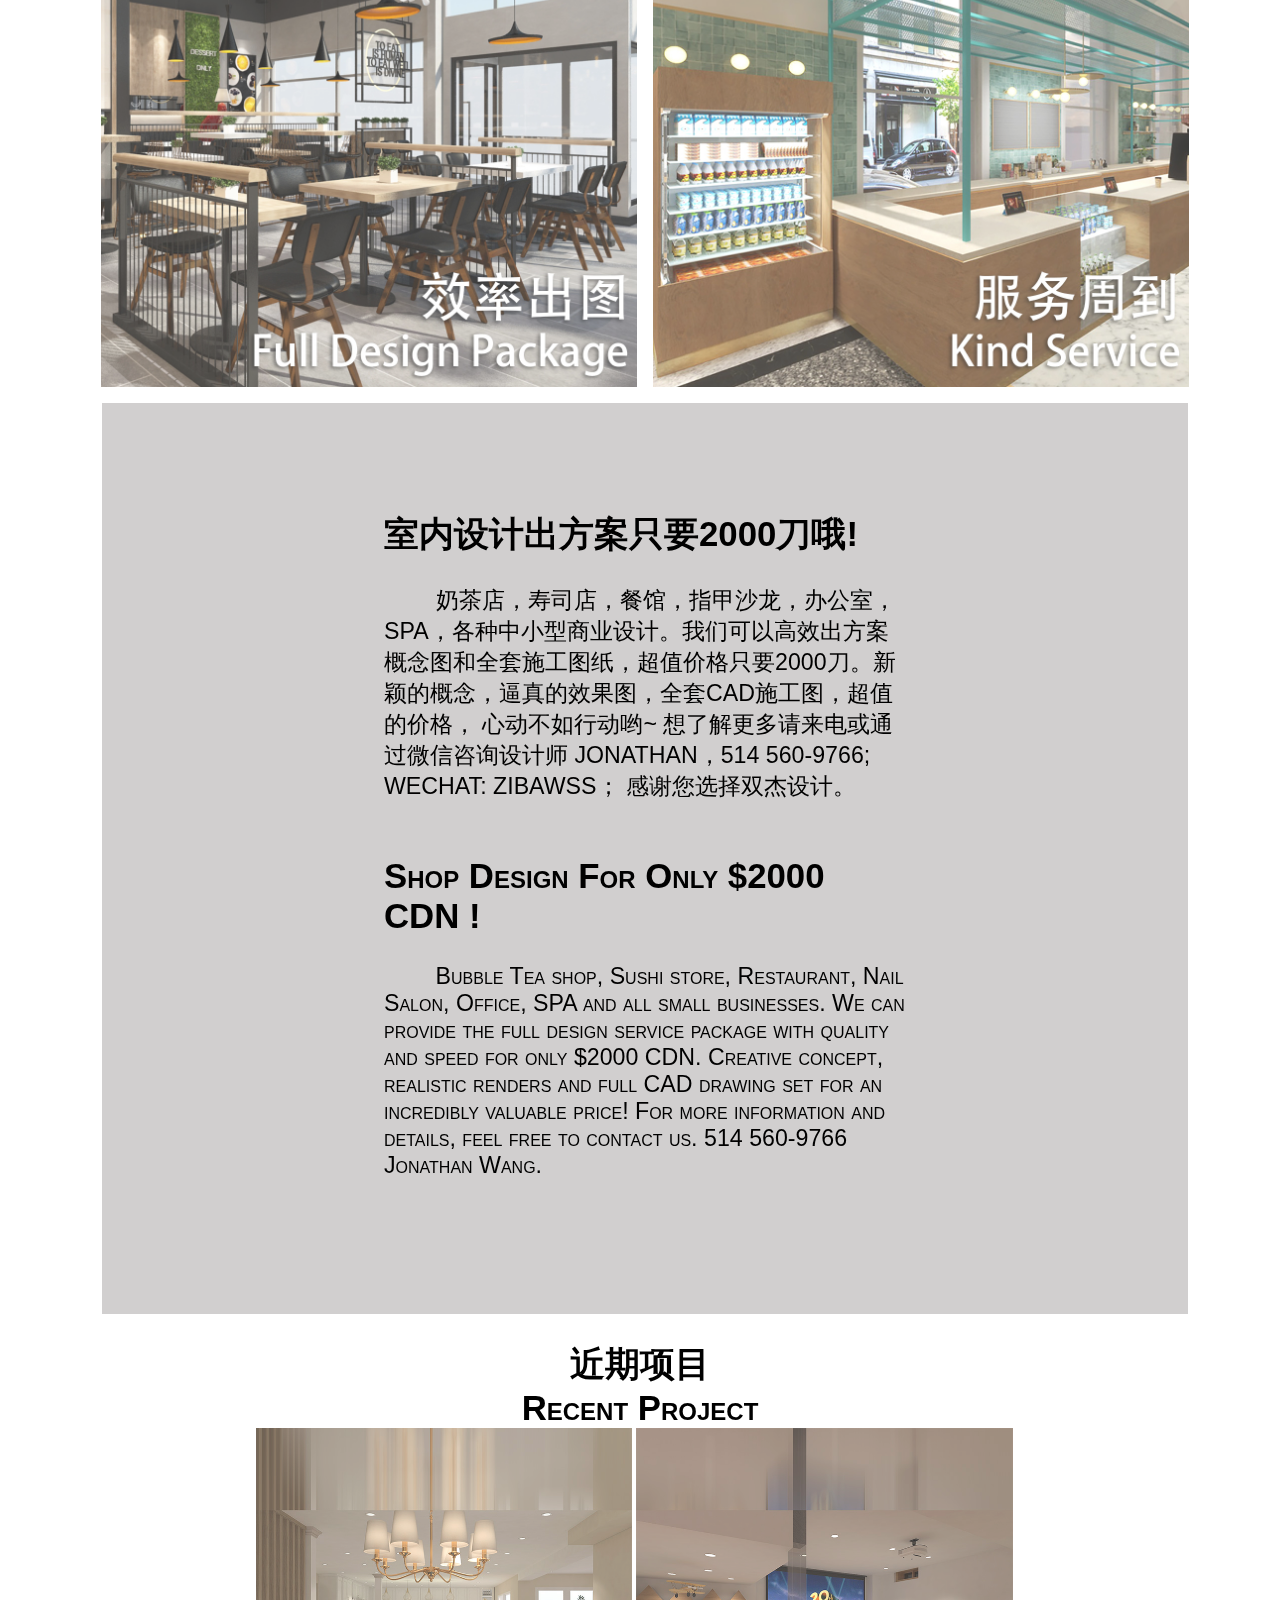
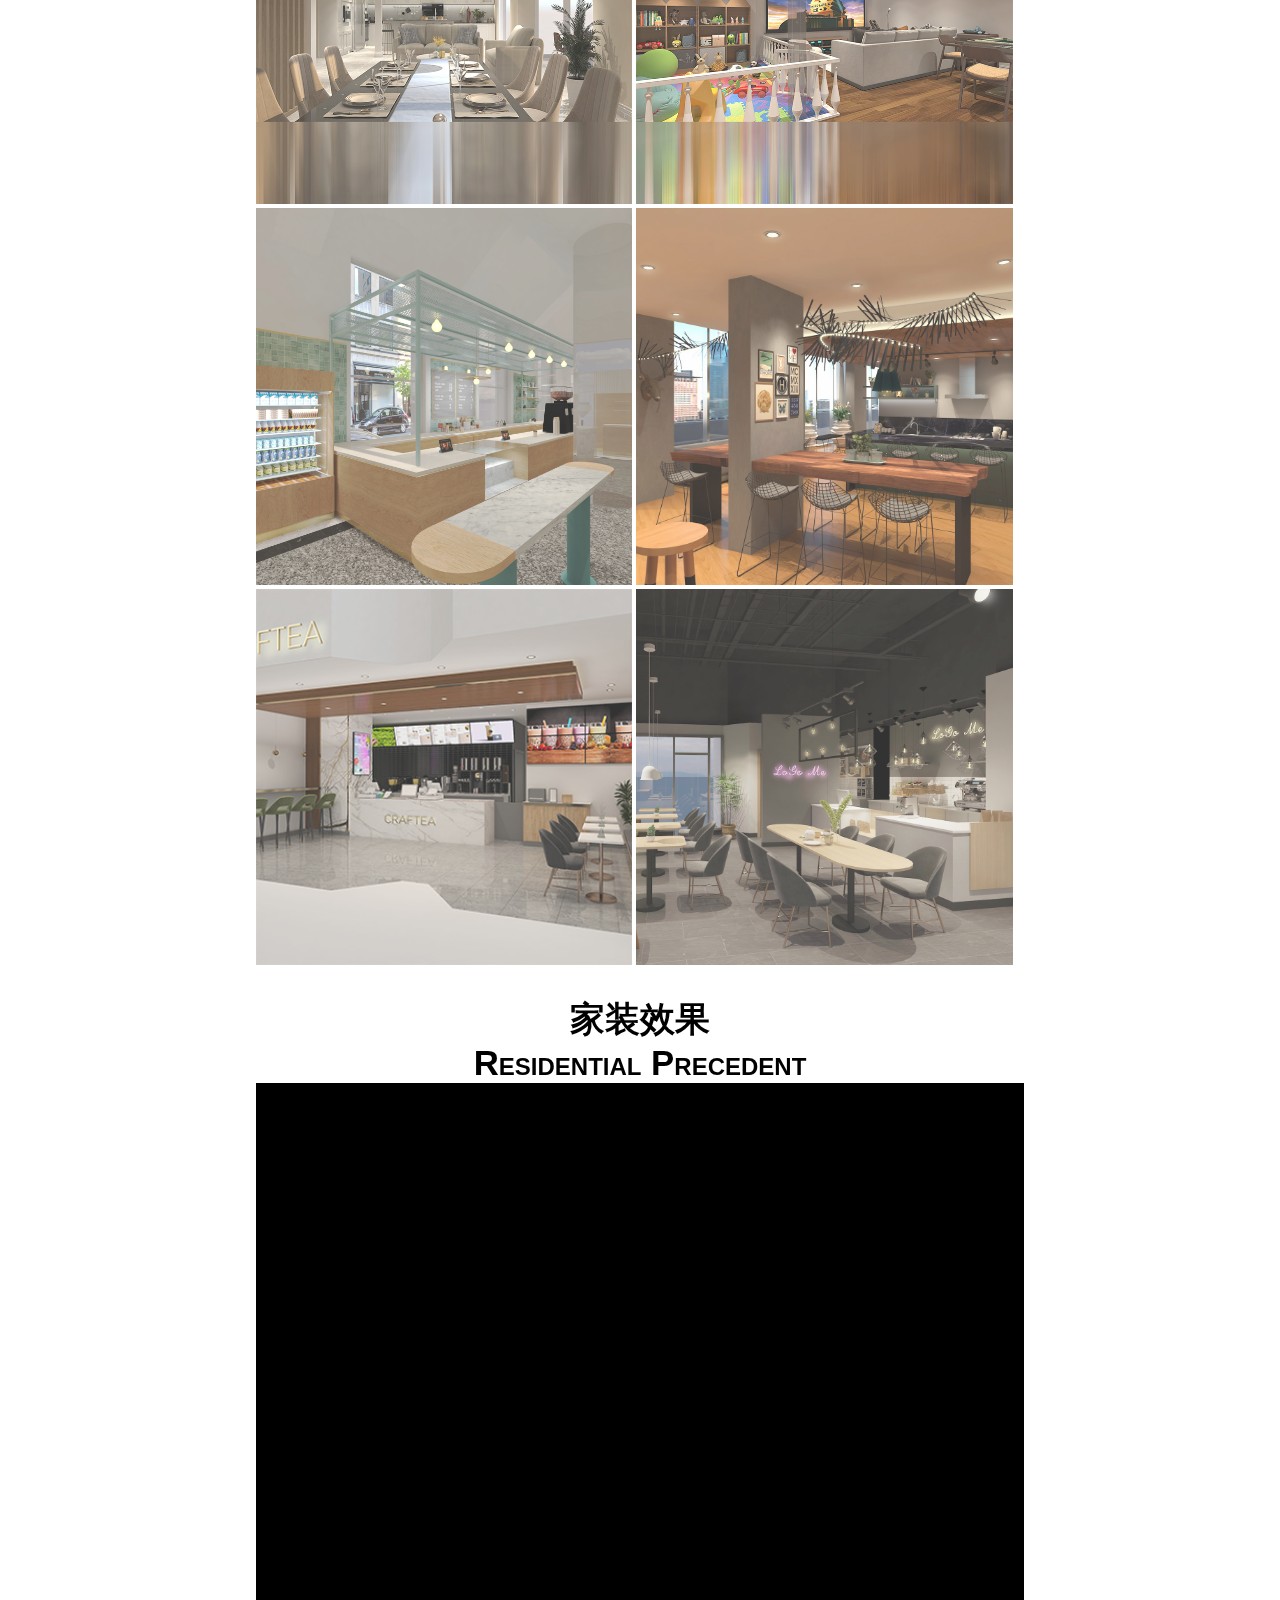
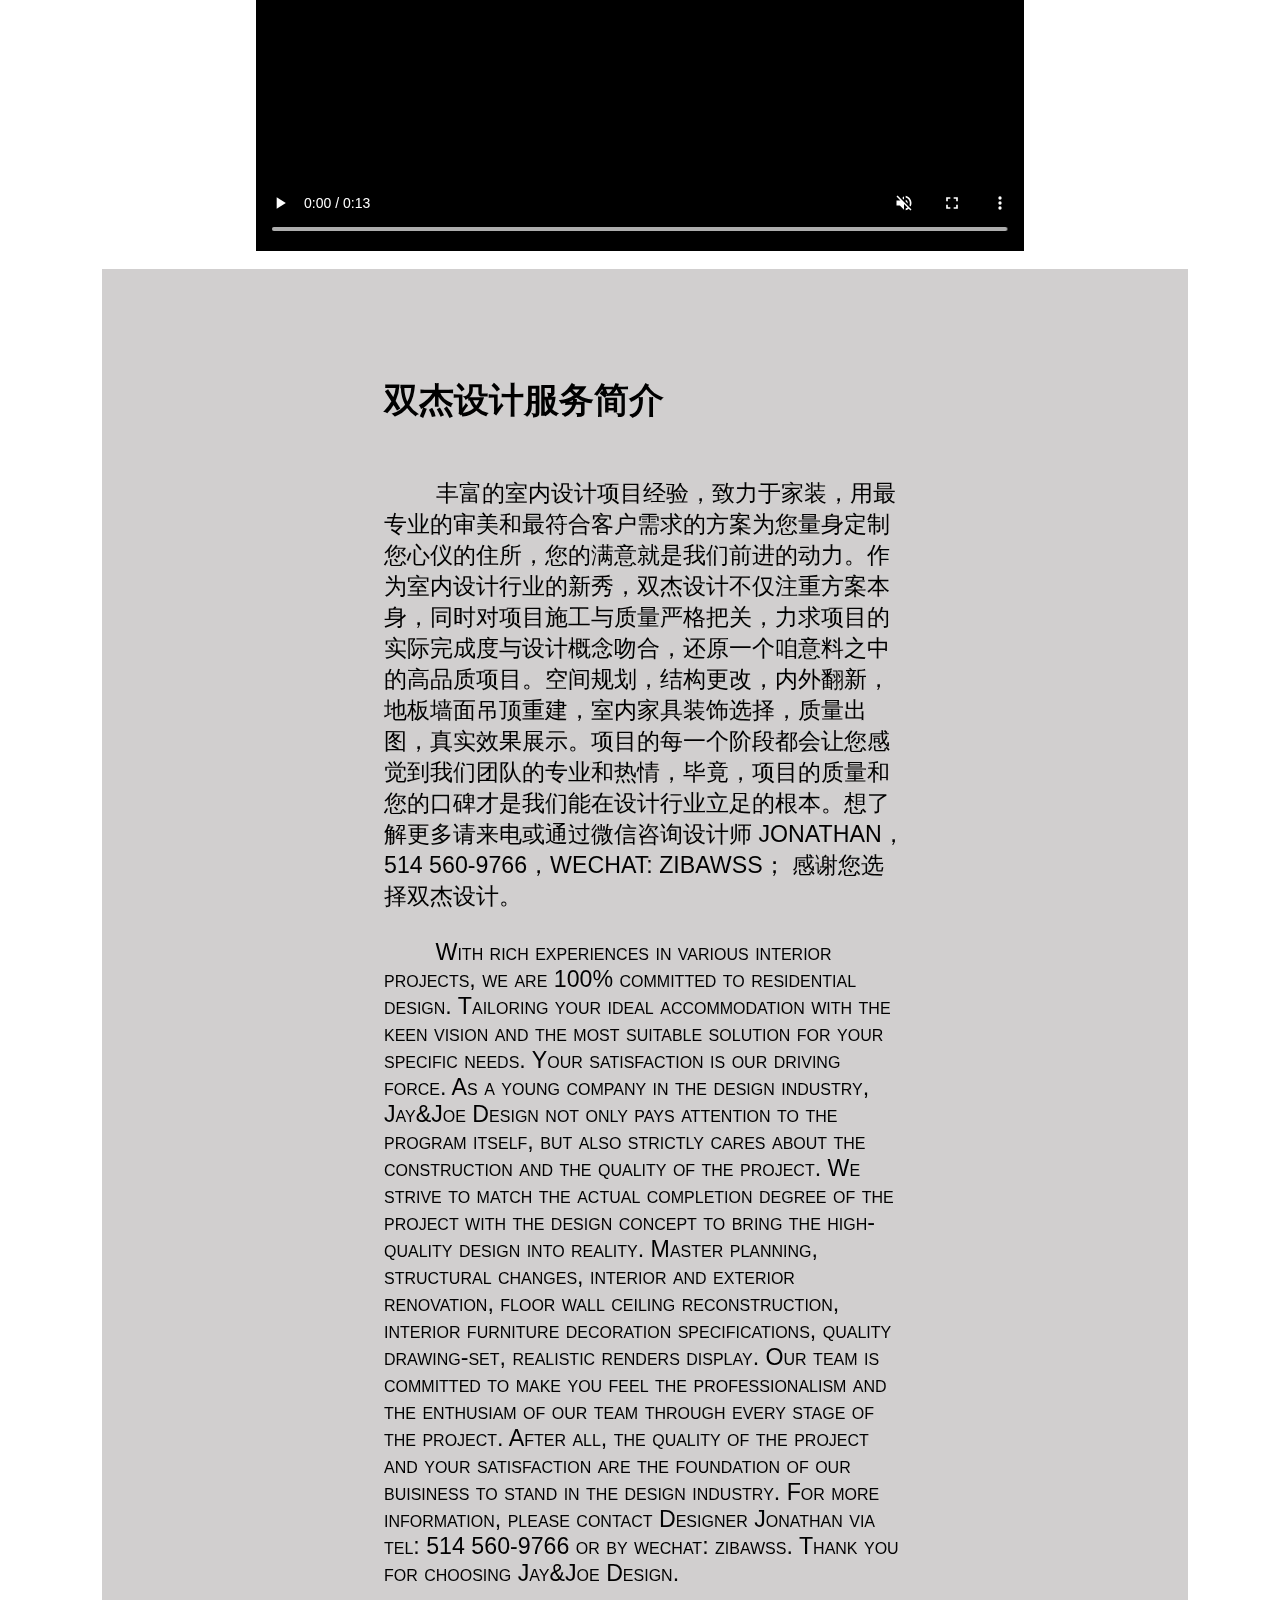
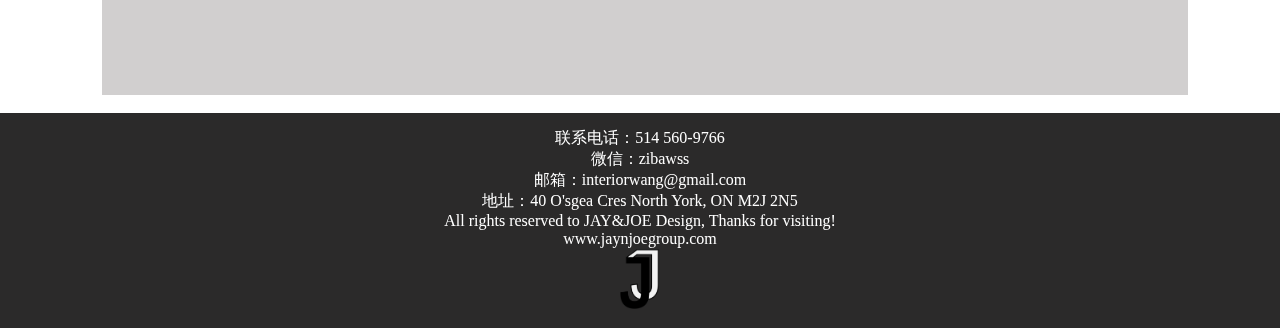
==== commit 7a20b58d: "Update index.html" ====
--- a/index.html
+++ b/index.html
@@ -72,7 +72,6 @@
 				<li><img src="support/img/4.jpg" height= 1080px alt=""/></li>
 				<li><img src="support/img/5.jpg" height= 1080px alt=""/></li>
 				<li><img src="support/img/6.jpg" height= 1080px alt=""/></li>
-				<li><img src="support/img/7.jpg" height= 1080px alt=""/></li>
 			</ul>
 			<ul class="pb-carousel-ind">
 				<li class="pb-this"></li>
